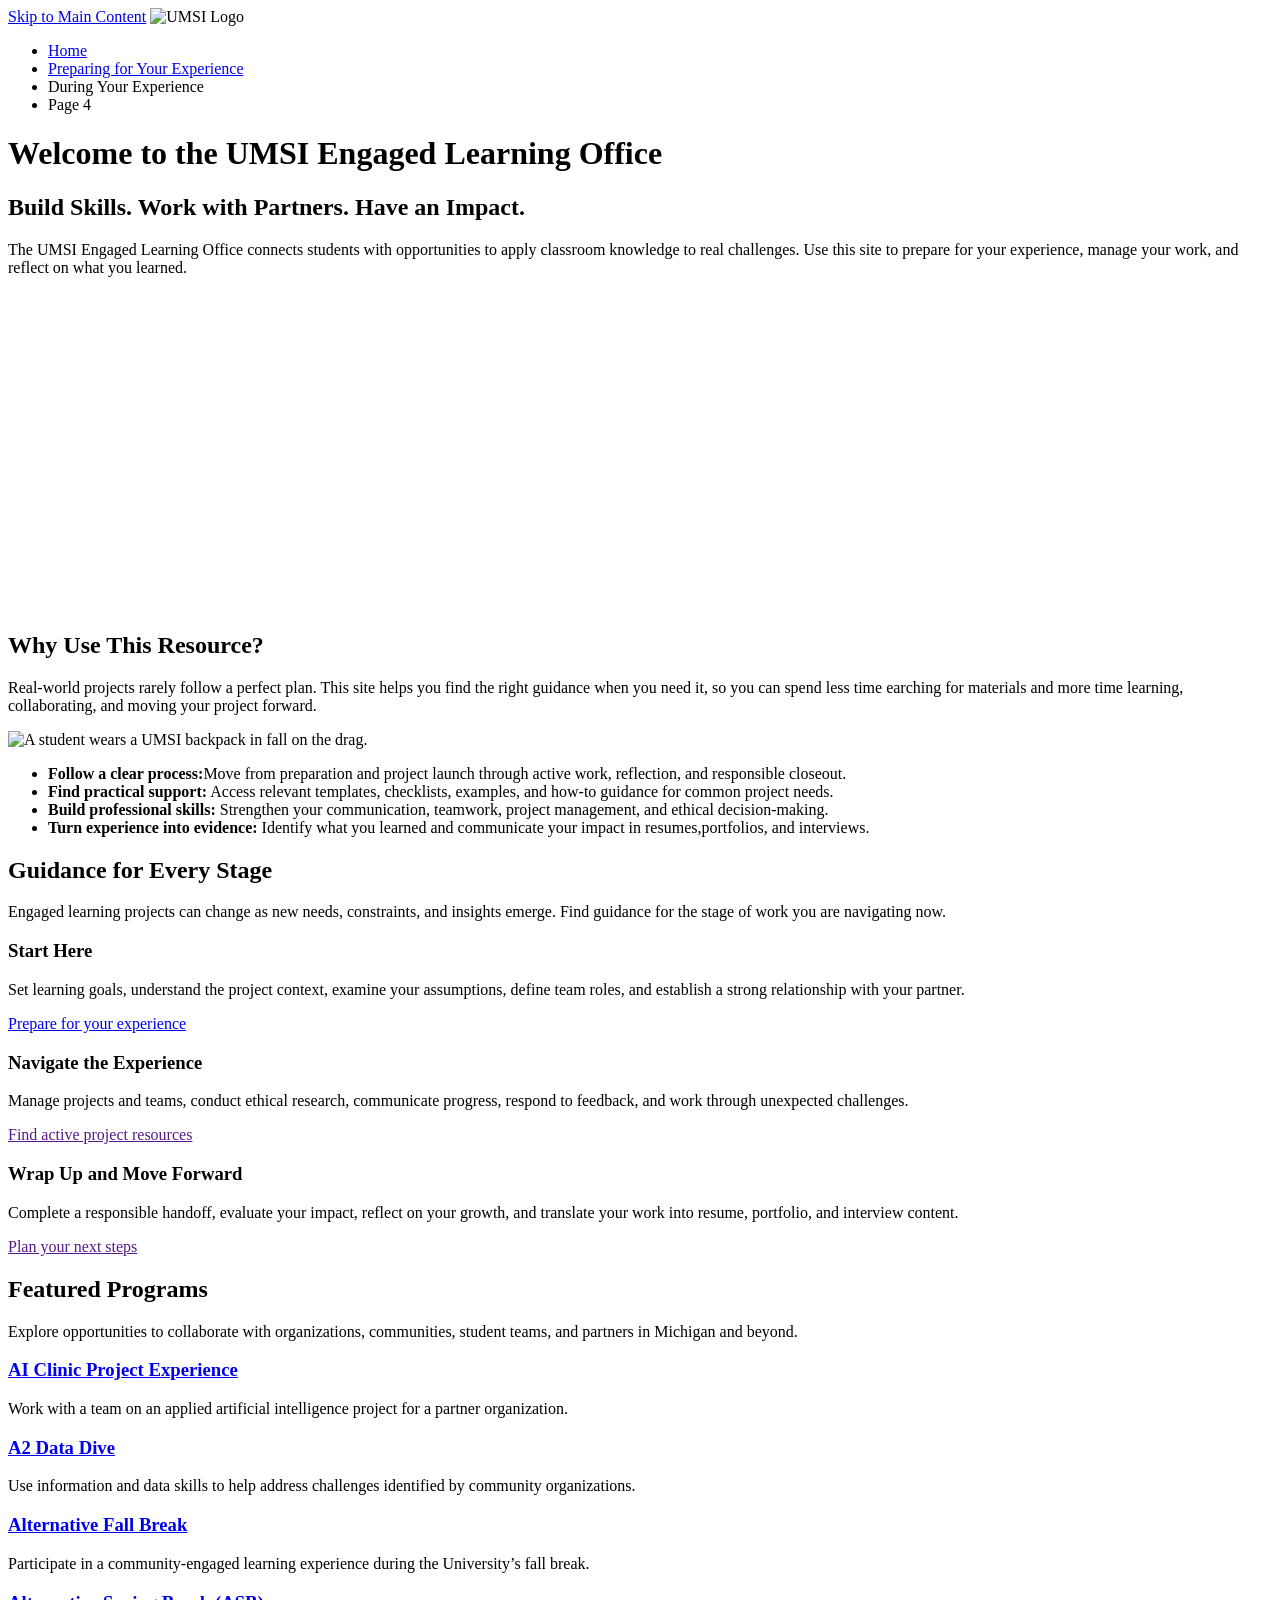
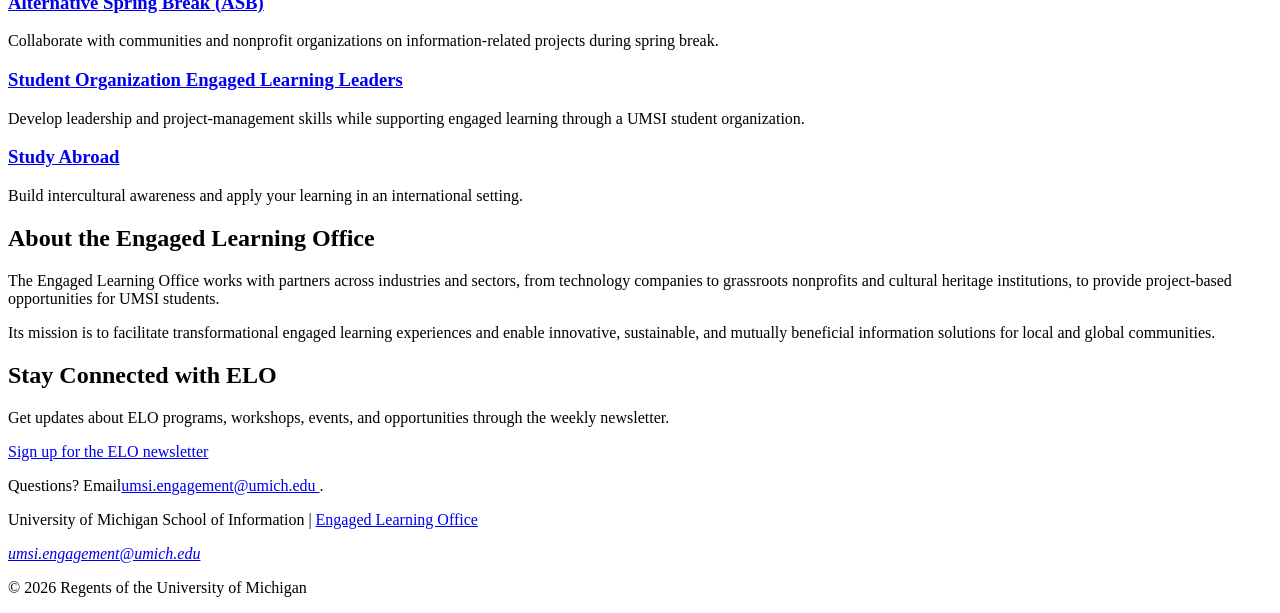
==== index.html @ fc71c366 "Add files via upload" ====
<!DOCTYPE html>
<html lang="en">
<head>
    <meta charset="UTF-8">
    <meta name="viewport" content="width=device-width, initial-scale=1.0">
    <title>Engaged Learning Resources | UMSI</title>

</head>
<body>

    <header>
  <a href = "#main">Skip to Main Content</a>
        <img src="images/UMSI_signature_vertical_informal_solidblue.jpg" alt="UMSI Logo">
        <nav>
            <ul>
                <li><a href = "index.html">Home</a></li>
                <li><a href = "prep.html">Preparing for Your Experience</a></li>
                <li><a>During Your Experience</a></li>
                <li><a>Page 4</a></li>
            </ul>
        </nav>
    <h1>Welcome to the UMSI Engaged Learning Office</h1>

    </header>
    <main id="main">
    <section>
      <h2>Build Skills. Work with Partners. Have an Impact.</h2>
      <p>
       The UMSI Engaged Learning Office connects students with opportunities to apply classroom knowledge to real challenges. Use this site to prepare for your experience, manage your work, and reflect on what you learned.
      </p>

      <iframe width="560px" height="315px" src="https://www.youtube.com/embed/81ZO9RfIJEQ?si=tBp82YWZMl1u7CVS" title="YouTube video player" frameborder="0" allow="accelerometer; autoplay; clipboard-write; encrypted-media; gyroscope; picture-in-picture; web-share" referrerpolicy="strict-origin-when-cross-origin" allowfullscreen></iframe>
         <!-- Note: this iframe might cause an Axe ARIA error - that's not on you that's on YouTube! -->
    </section>

<section>
    <h2>Why Use This Resource?</h2>

    <p>Real-world projects rarely follow a perfect plan. This site helps you find the right guidance when you need it, so you can spend less time earching for materials and more time learning, collaborating, and moving your project forward.
    </p>
        <img src="images/UMSI_CampusFall_UMSIBackpack_02.jpg" alt="A student wears a UMSI backpack in fall on the drag.">
    <ul>
        <li><strong>Follow a clear process:</strong>Move from preparation and project launch through active work, reflection, and responsible closeout.</li>
        <li><strong>Find practical support:</strong> Access relevant templates, checklists, examples, and how-to guidance for common project needs.</li>
        <li><strong>Build professional skills:</strong> Strengthen your communication, teamwork, project management, and ethical decision-making.</li>
        <li><strong>Turn experience into evidence:</strong> Identify what you learned and communicate your impact in resumes,portfolios, and interviews.</li>
    </ul>
</section>

 <section>
    <h2>Guidance for Every Stage</h2>
    <p>Engaged learning projects can change as new needs, constraints, and insights emerge. Find guidance for the stage of work you are navigating <srong>now.</strong></p>
    <article>
      <h3>Start Here</h3>
      <p>Set learning goals, understand the project context, examine your assumptions, define team roles, and establish a strong relationship with your partner.</p>
      <a href="prep.html">Prepare for your experience</a>
    </article>

    <article>
      <h3>Navigate the Experience</h3>
      <p>Manage projects and teams, conduct ethical research, communicate progress, respond to feedback, and work through unexpected challenges.</p>
      <a href="">Find active project resources</a>
    </article>

    <article>
      <h3>Wrap Up and Move Forward</h3>
      <p>Complete a responsible handoff, evaluate your impact, reflect on your growth, and translate your work into resume, portfolio, and interview content.</p>
      <a href="">Plan your next steps</a>
    </article>
  </section>

   <section>
    <h2>Featured Programs</h2>
    <p>Explore opportunities to collaborate with organizations, communities, student teams, and partners in Michigan and beyond.</p>
    <article>
    <h3><a href="https://mcompass.umich.edu/_portal/tds-program-brochure?programid=12810">AI Clinic Project Experience</a></h3>
    <p>Work with a team on an applied artificial intelligence project for a partner organization.</p>
    </article>

    <article>
    <h3><a href="https://mcompass.umich.edu/_portal/tds-program-brochure?programid=12556">A2 Data Dive</a></h3>
    <p>Use information and data skills to help address challenges identified by community organizations.</p>
    </article>

     <article>
      <h3><a href="https://mcompass.umich.edu/_portal/tds-program-brochure?programid=11297">Alternative Fall Break</a></h3>
      <p>Participate in a community-engaged learning experience during the University’s fall break.</p>
    </article>

    <article>
      <h3><a href="https://mcompass.umich.edu/_portal/tds-program-brochure?programid=10621">Alternative Spring Break (ASB)</a></h3>
       <p>Collaborate with communities and nonprofit organizations on information-related projects during spring break.</p>
    </article>

    <article>
      <h3><a href="https://mcompass.umich.edu/_portal/tds-program-brochure?programid=12294">Student Organization Engaged Learning Leaders</a></h3>
       <p>Develop leadership and project-management skills while supporting engaged learning through a UMSI student organization.</p>
    </article>

    <article>
      <h3><a href="https://www.si.umich.edu/student-life/study-abroad">Study Abroad</a></h3>
      <p>Build intercultural awareness and apply your learning in an international setting. </p>
    </article>
   </section>
  <section>
    <h2>About the Engaged Learning Office</h2>
    <p>The Engaged Learning Office works with partners across industries and sectors, from technology companies to grassroots nonprofits and cultural heritage institutions, to provide project-based opportunities for UMSI students.</p>
    <p>Its mission is to facilitate transformational engaged learning experiences and enable innovative, sustainable, and mutually beneficial information solutions for local and global communities.</p>
  </section>
  <aside>
    <h2>Stay Connected with ELO</h2>
    <p>Get updates about ELO programs, workshops, events, and opportunities through the weekly newsletter.</p>
    <div>
       <a href="https://umsi.info/elo-newsletter"> Sign up for the ELO newsletter</a>
    </div>
    <p>Questions? Email<a href="mailto:umsi.engagement@umich.edu">umsi.engagement@umich.edu </a>.</p>
  </aside>


        <!-- Content taken & modified from UMGPT with the prompt, "Write me a webpage of intro content to help meet the following requirements - this is for the home page": and then pasted in the client objectives & project requirements"
        UMGPT. (2026). UMGPT ( GPT-5.6 Sol September 7th version) [Large language model]. -->
    </main>
    <footer>
        <p>University of Michigan School of Information | <a href="https://www.si.umich.edu/programs/engaged-learning/about-engaged-learning-office">Engaged Learning Office </a></p>
      <address>
        <a href="mailto:umsi.engagement@umich.edu">umsi.engagement@umich.edu</a>
      </address>
      <p>&copy; 2026 Regents of the University of Michigan</p>
    </footer>
</body>
</html>
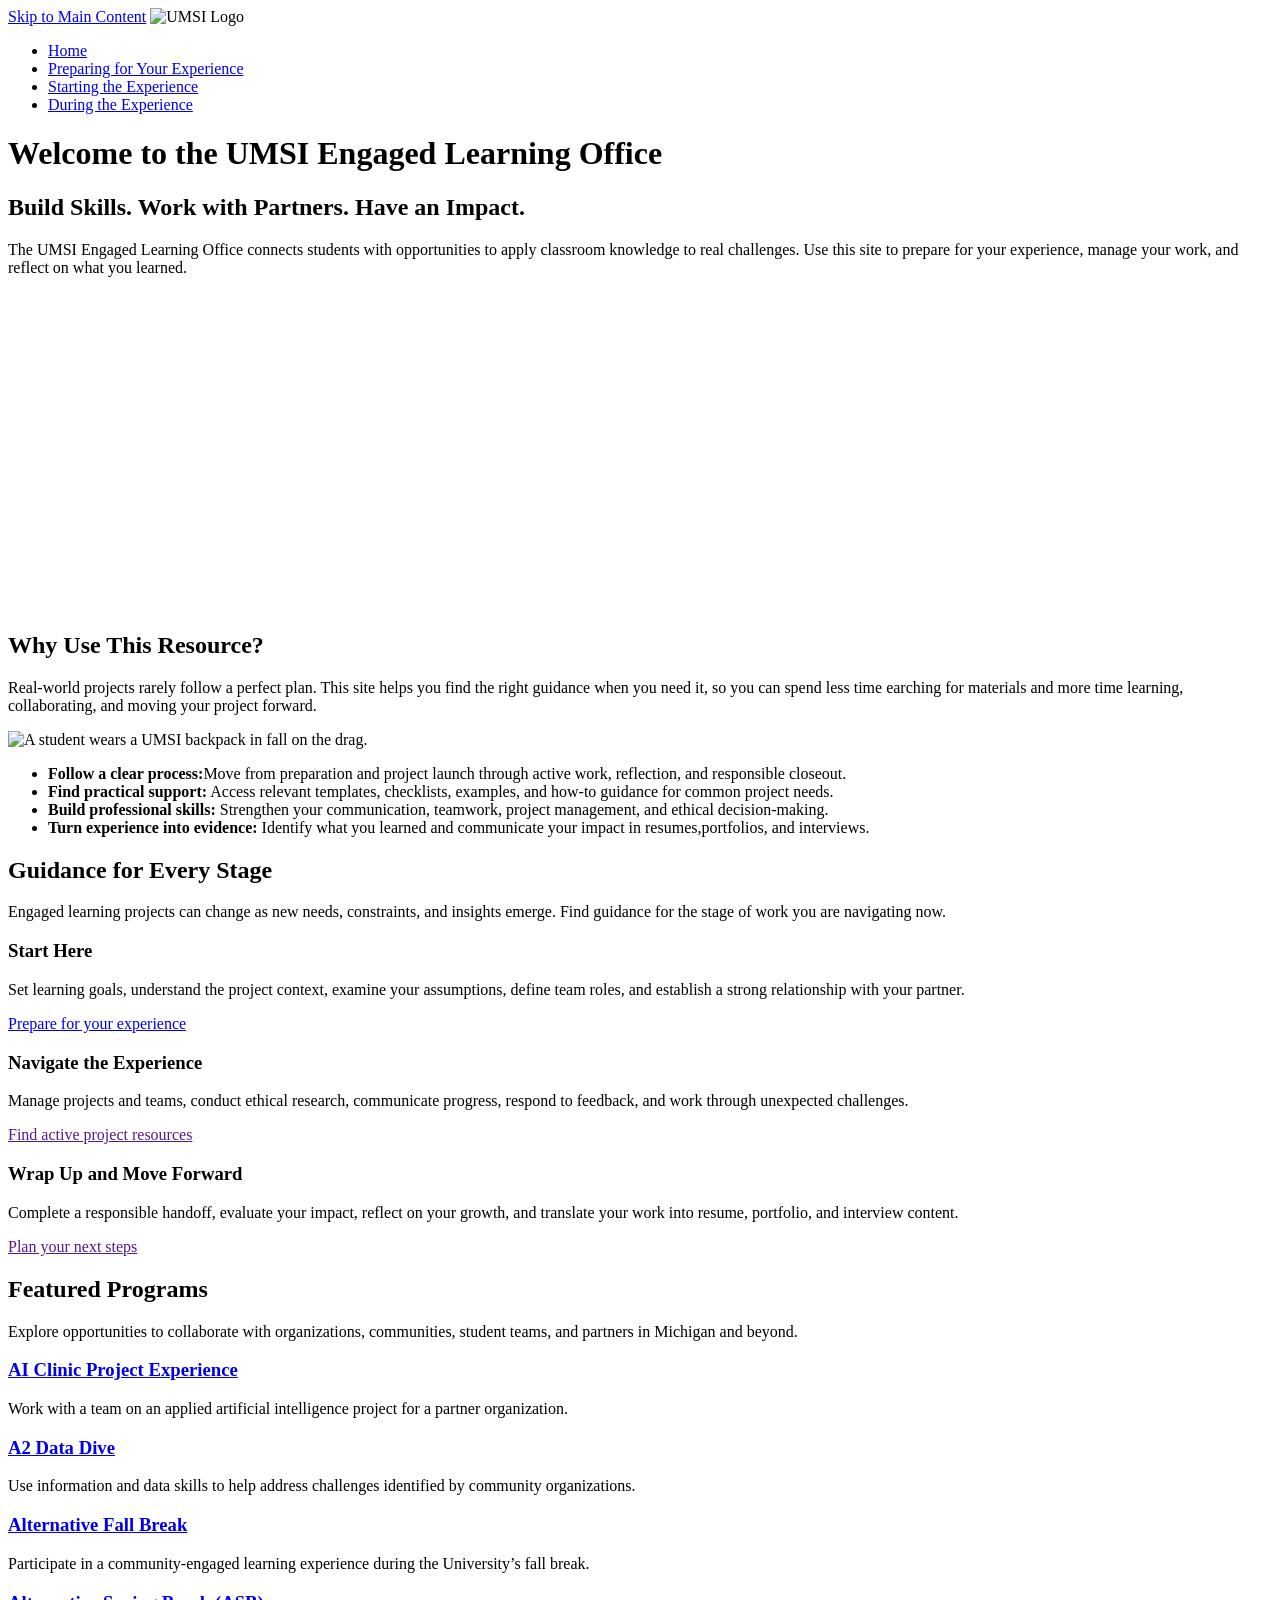
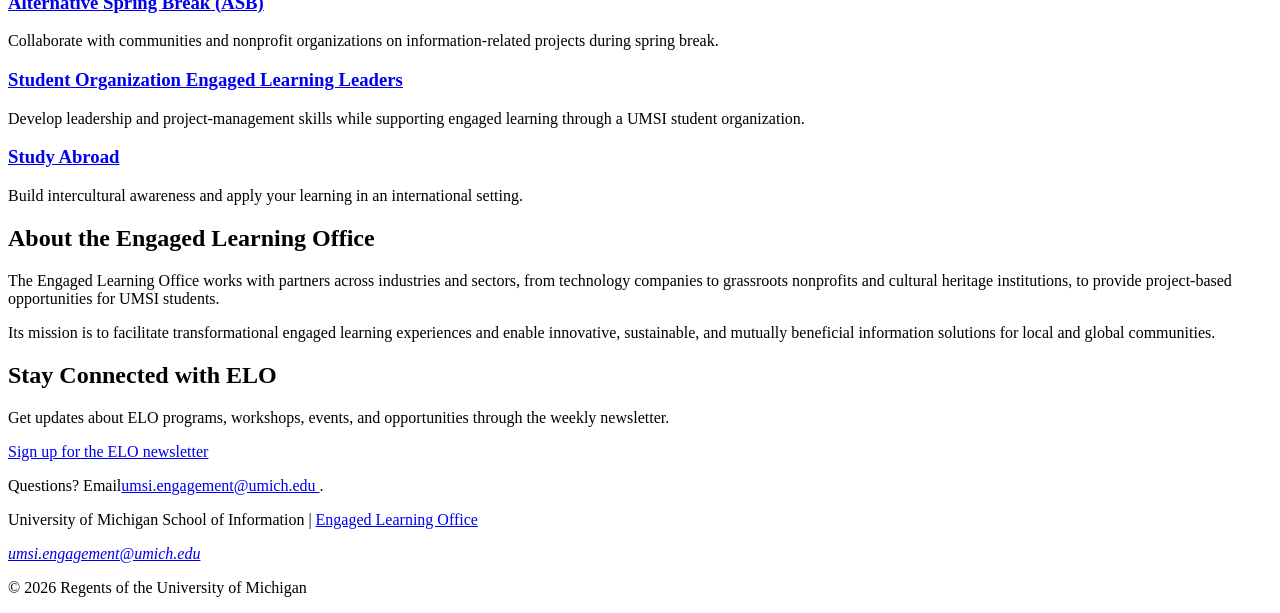
==== commit 94d37aaa: "Add files via upload" ====
--- a/index.html
+++ b/index.html
@@ -15,8 +15,8 @@
             <ul>
                 <li><a href = "index.html">Home</a></li>
                 <li><a href = "prep.html">Preparing for Your Experience</a></li>
-                <li><a>During Your Experience</a></li>
-                <li><a>Page 4</a></li>
+                <li><a href = "starting.html">Starting the Experience</a></li>
+                <li><a href = "during.html">During the Experience</a></li>
             </ul>
         </nav>
     <h1>Welcome to the UMSI Engaged Learning Office</h1>
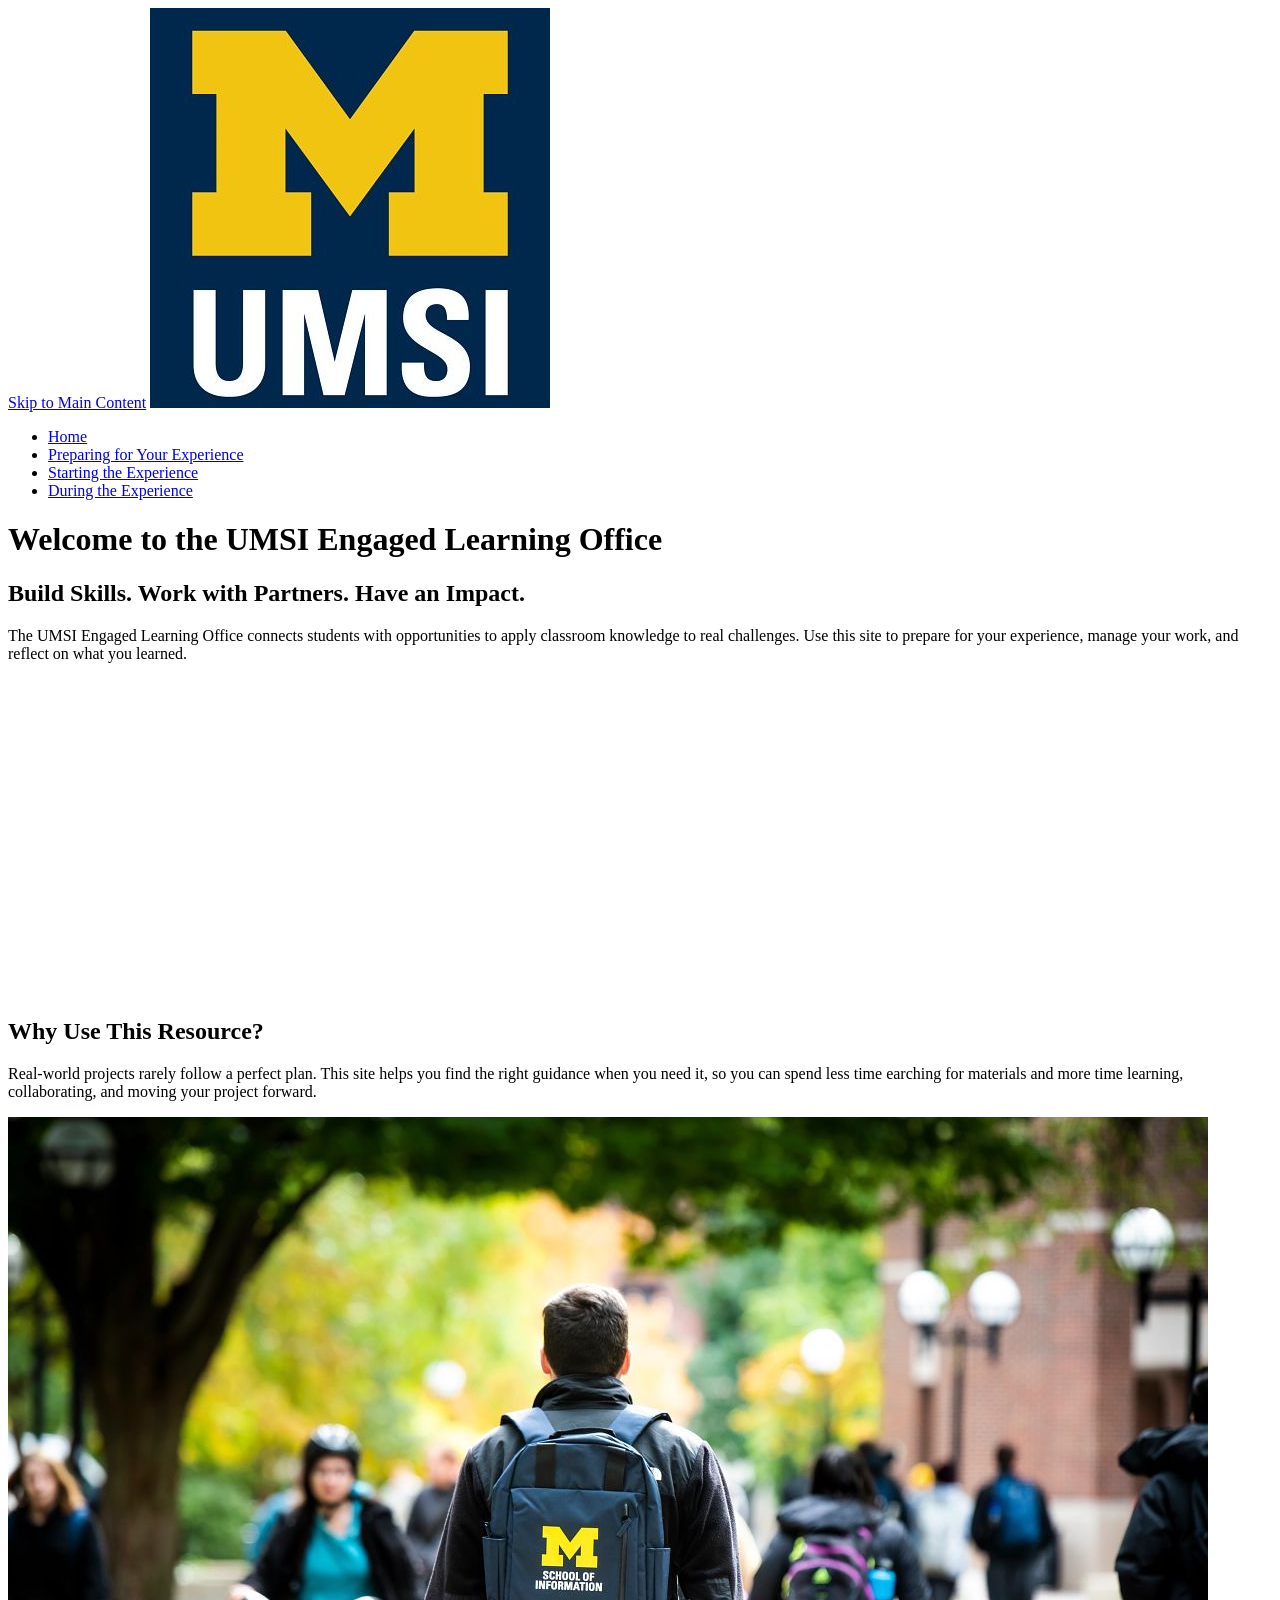
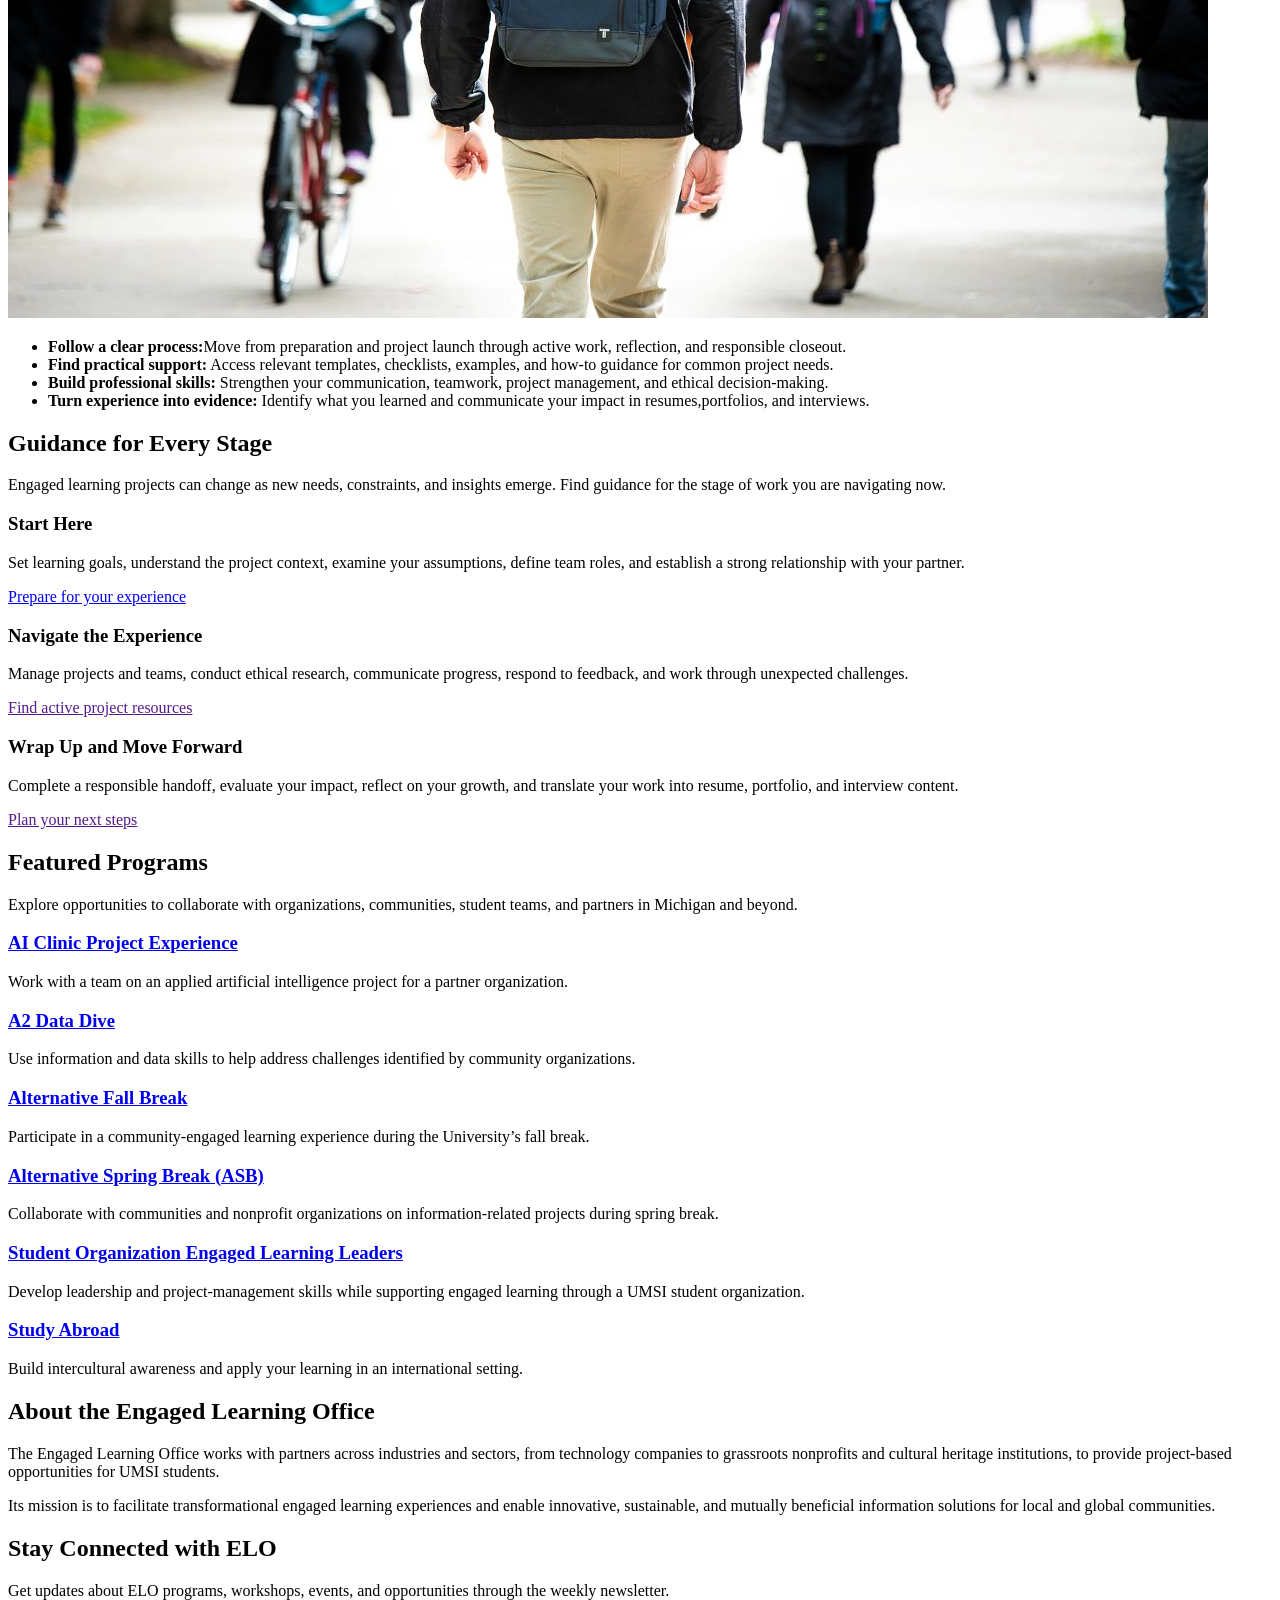
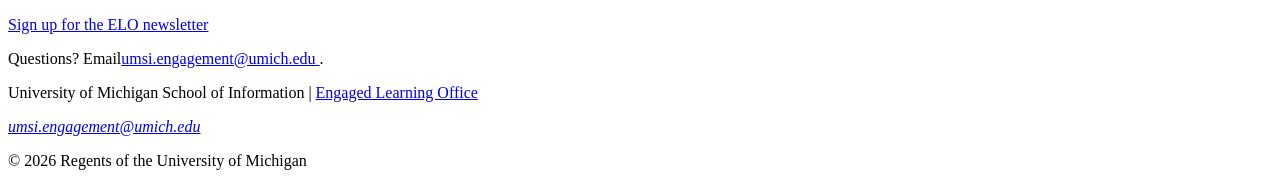
==== commit 1c537a1a: "Add files via upload 0917version with only html completed" ====
--- a/index.html
+++ b/index.html
@@ -10,7 +10,10 @@
 
     <header>
   <a href = "#main">Skip to Main Content</a>
-        <img src="images/UMSI_signature_vertical_informal_solidblue.jpg" alt="UMSI Logo">
+        <!--to help user back home page, i insert the index.html link to the logo-->
+        <a href = "index.html">
+            <img src="images/UMSI_signature_vertical_informal_solidblue.jpg" alt="UMSI Logo">
+        </a>
         <nav>
             <ul>
                 <li><a href = "index.html">Home</a></li>
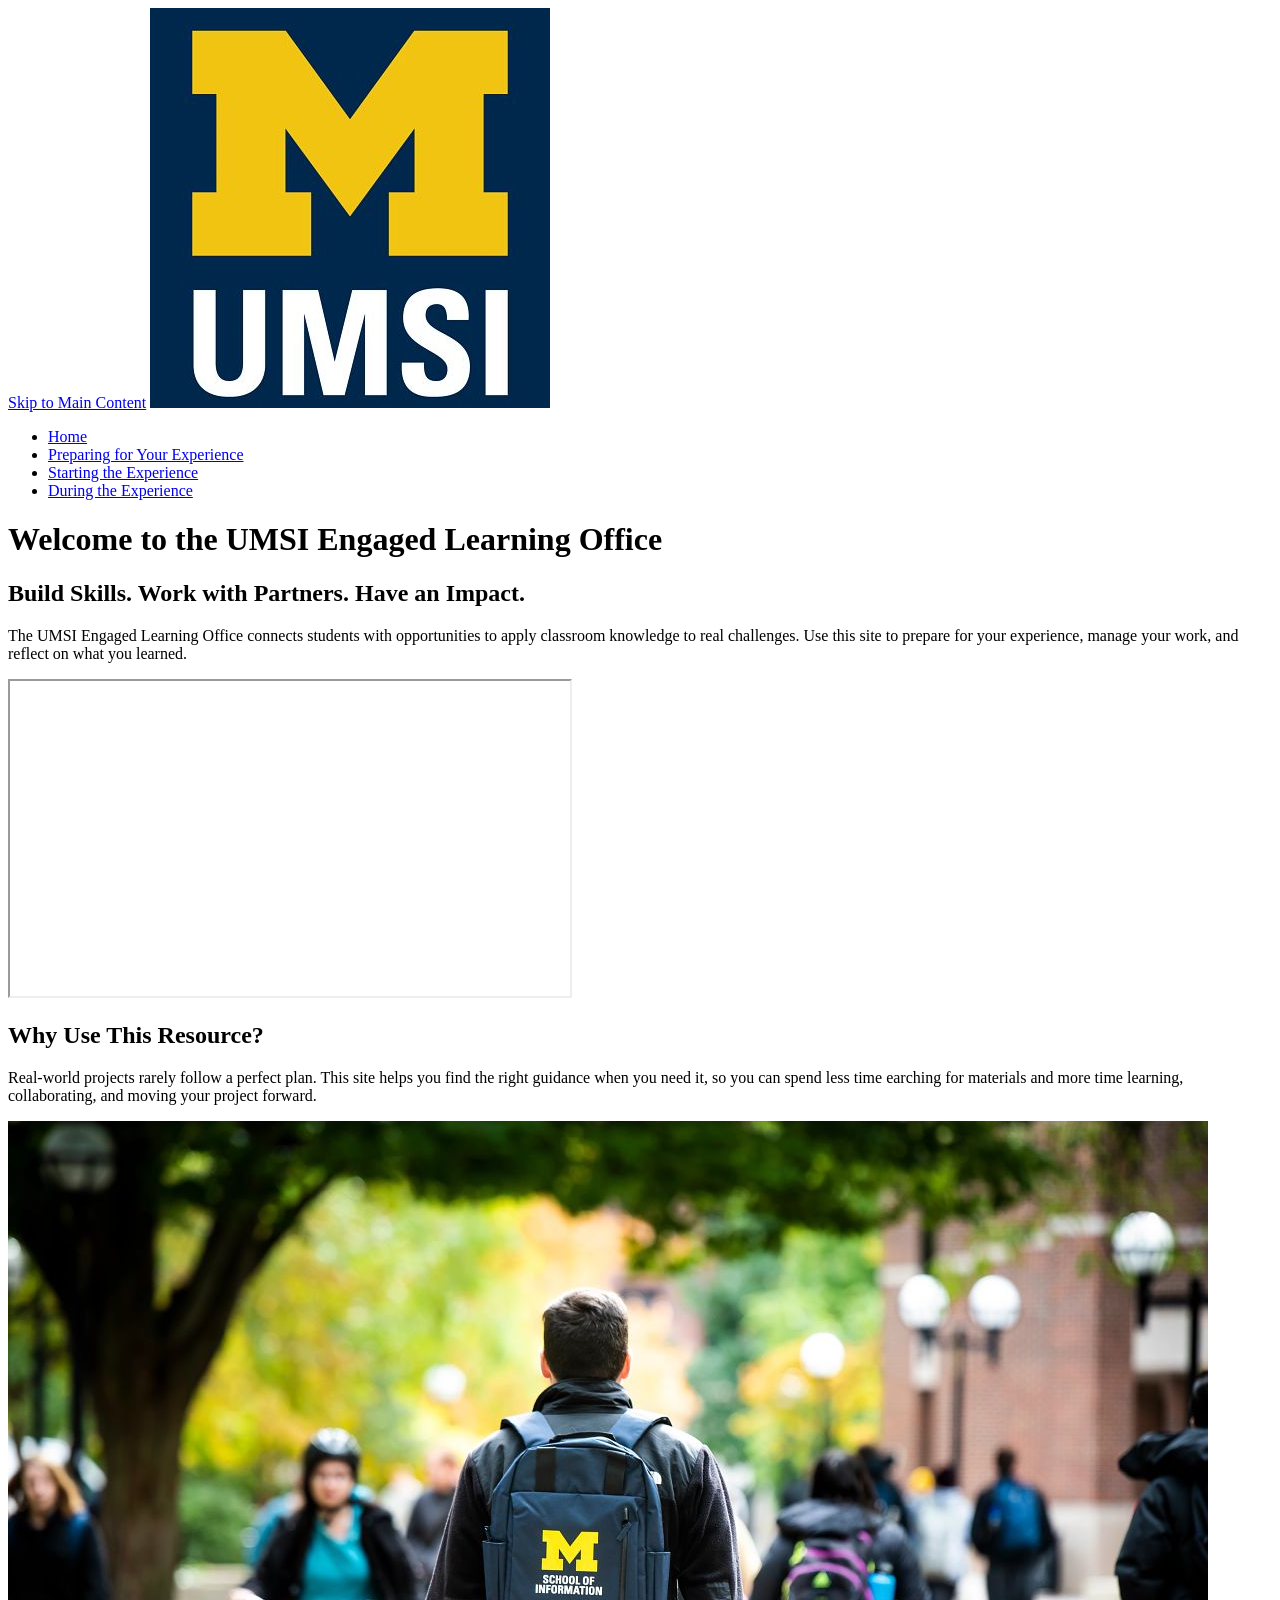
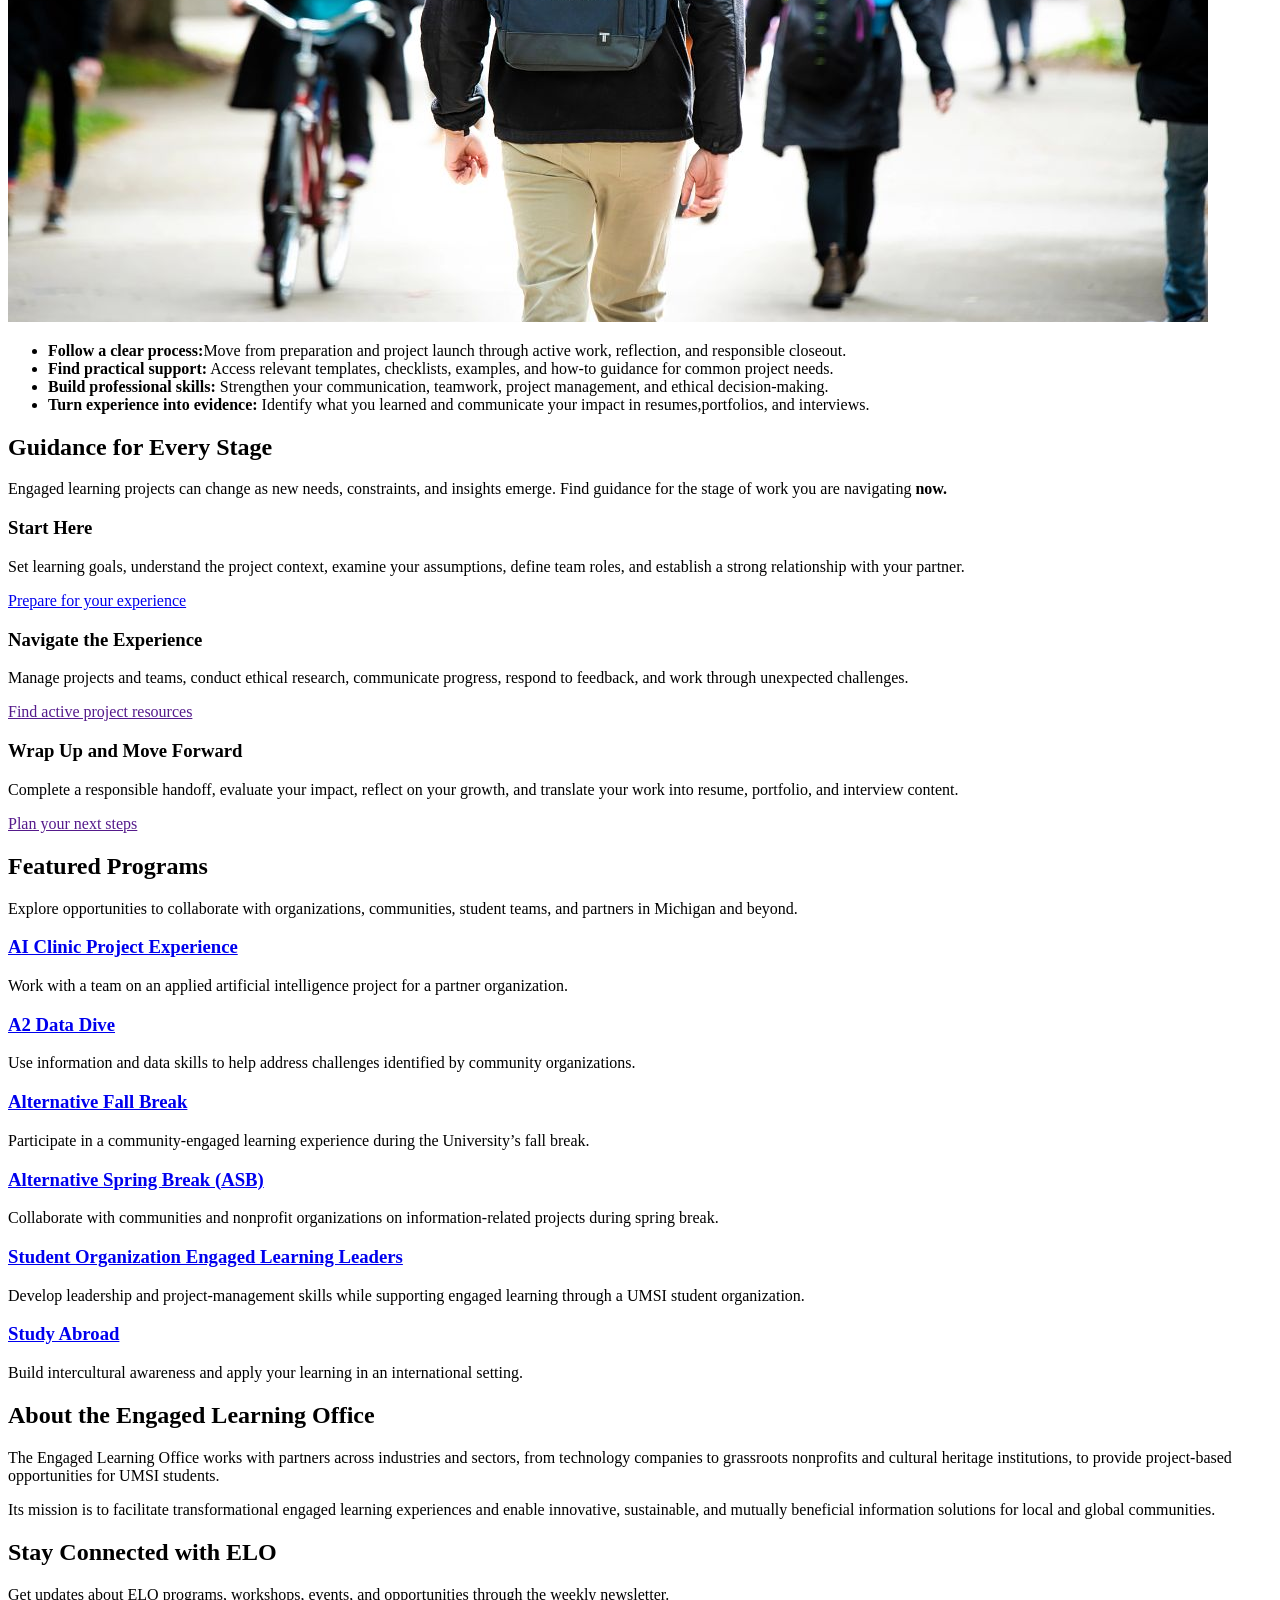
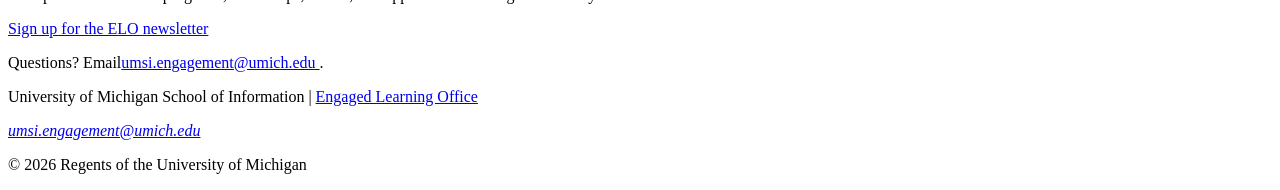
==== commit 45fb726a: "Add files via upload" ====
--- a/index.html
+++ b/index.html
@@ -32,7 +32,7 @@
        The UMSI Engaged Learning Office connects students with opportunities to apply classroom knowledge to real challenges. Use this site to prepare for your experience, manage your work, and reflect on what you learned.
       </p>
 
-      <iframe width="560px" height="315px" src="https://www.youtube.com/embed/81ZO9RfIJEQ?si=tBp82YWZMl1u7CVS" title="YouTube video player" frameborder="0" allow="accelerometer; autoplay; clipboard-write; encrypted-media; gyroscope; picture-in-picture; web-share" referrerpolicy="strict-origin-when-cross-origin" allowfullscreen></iframe>
+      <iframe width="560" height="315" src="https://www.youtube.com/embed/81ZO9RfIJEQ?si=tBp82YWZMl1u7CVS" title="YouTube video player" allow="accelerometer; autoplay; clipboard-write; encrypted-media; gyroscope; picture-in-picture; web-share" referrerpolicy="strict-origin-when-cross-origin" allowfullscreen></iframe>
          <!-- Note: this iframe might cause an Axe ARIA error - that's not on you that's on YouTube! -->
     </section>
 
@@ -52,7 +52,7 @@
 
  <section>
     <h2>Guidance for Every Stage</h2>
-    <p>Engaged learning projects can change as new needs, constraints, and insights emerge. Find guidance for the stage of work you are navigating <srong>now.</strong></p>
+    <p>Engaged learning projects can change as new needs, constraints, and insights emerge. Find guidance for the stage of work you are navigating <strong>now.</strong></p>
     <article>
       <h3>Start Here</h3>
       <p>Set learning goals, understand the project context, examine your assumptions, define team roles, and establish a strong relationship with your partner.</p>
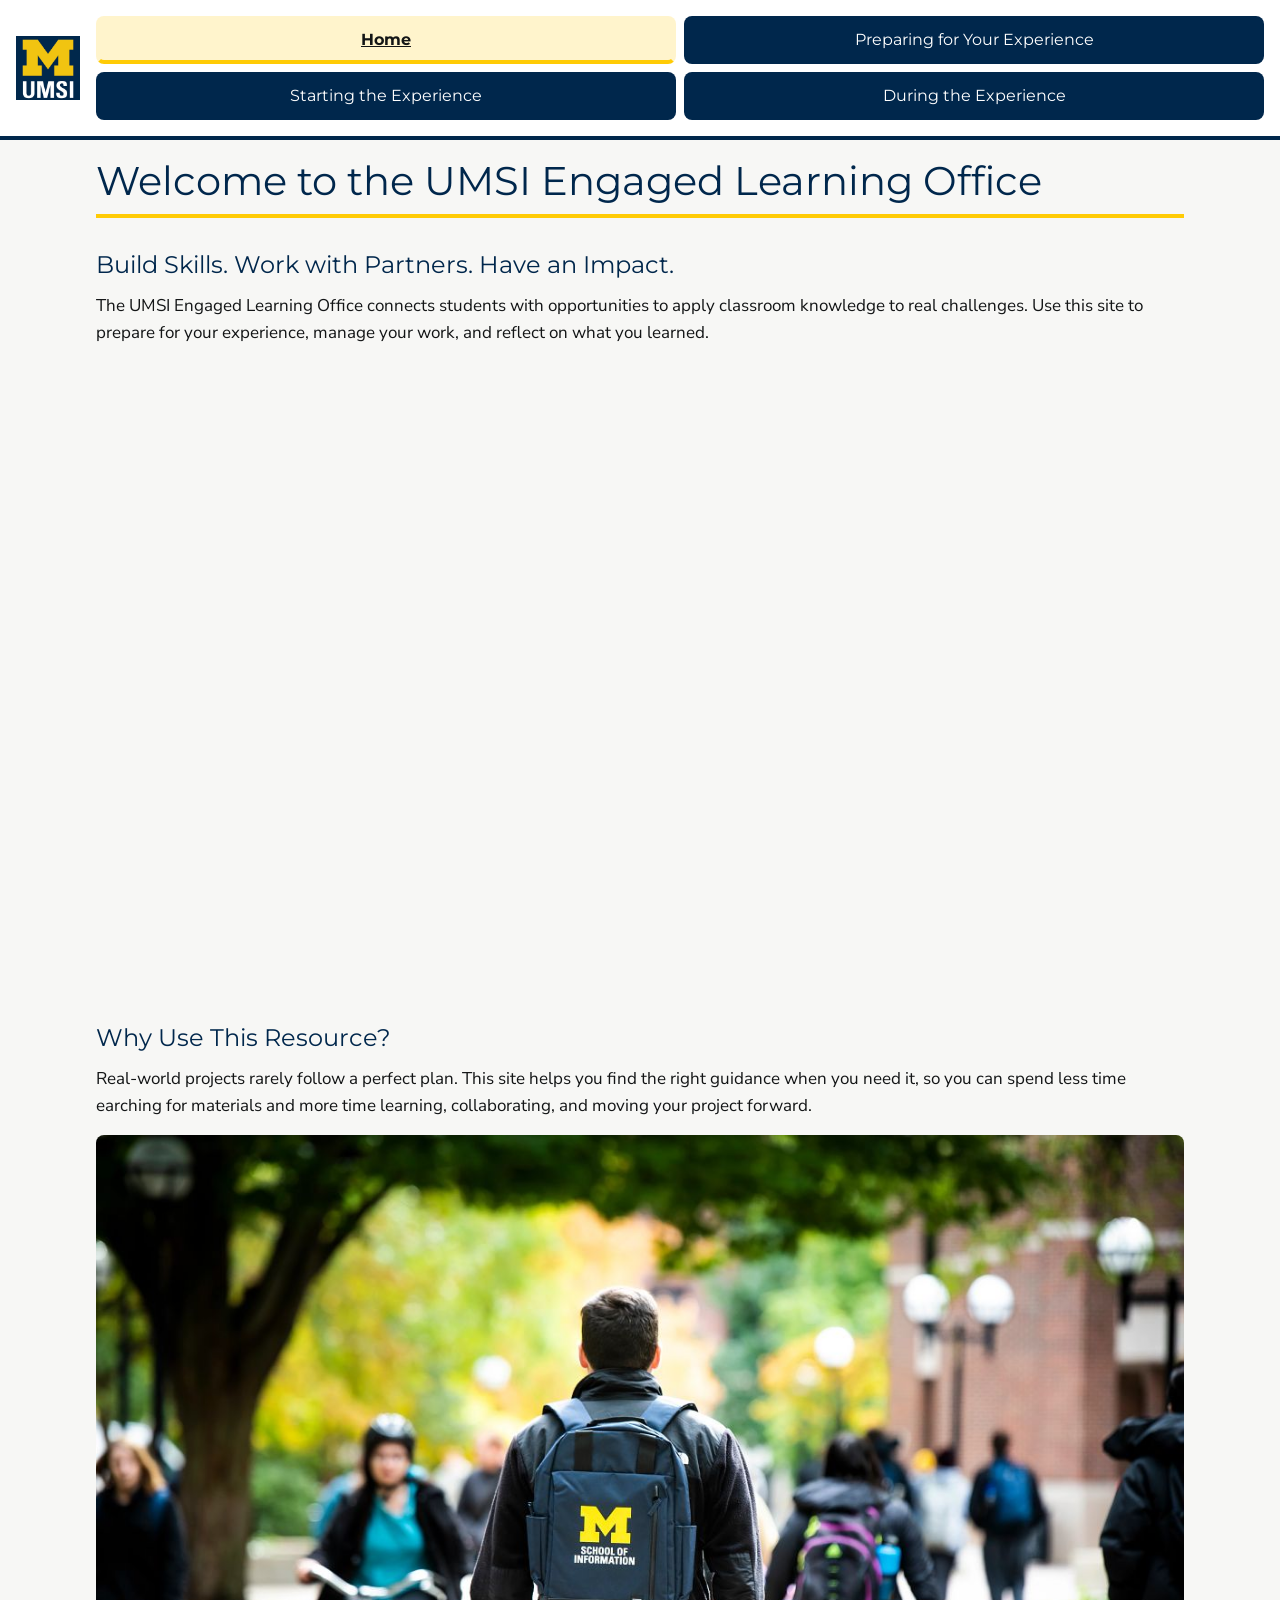
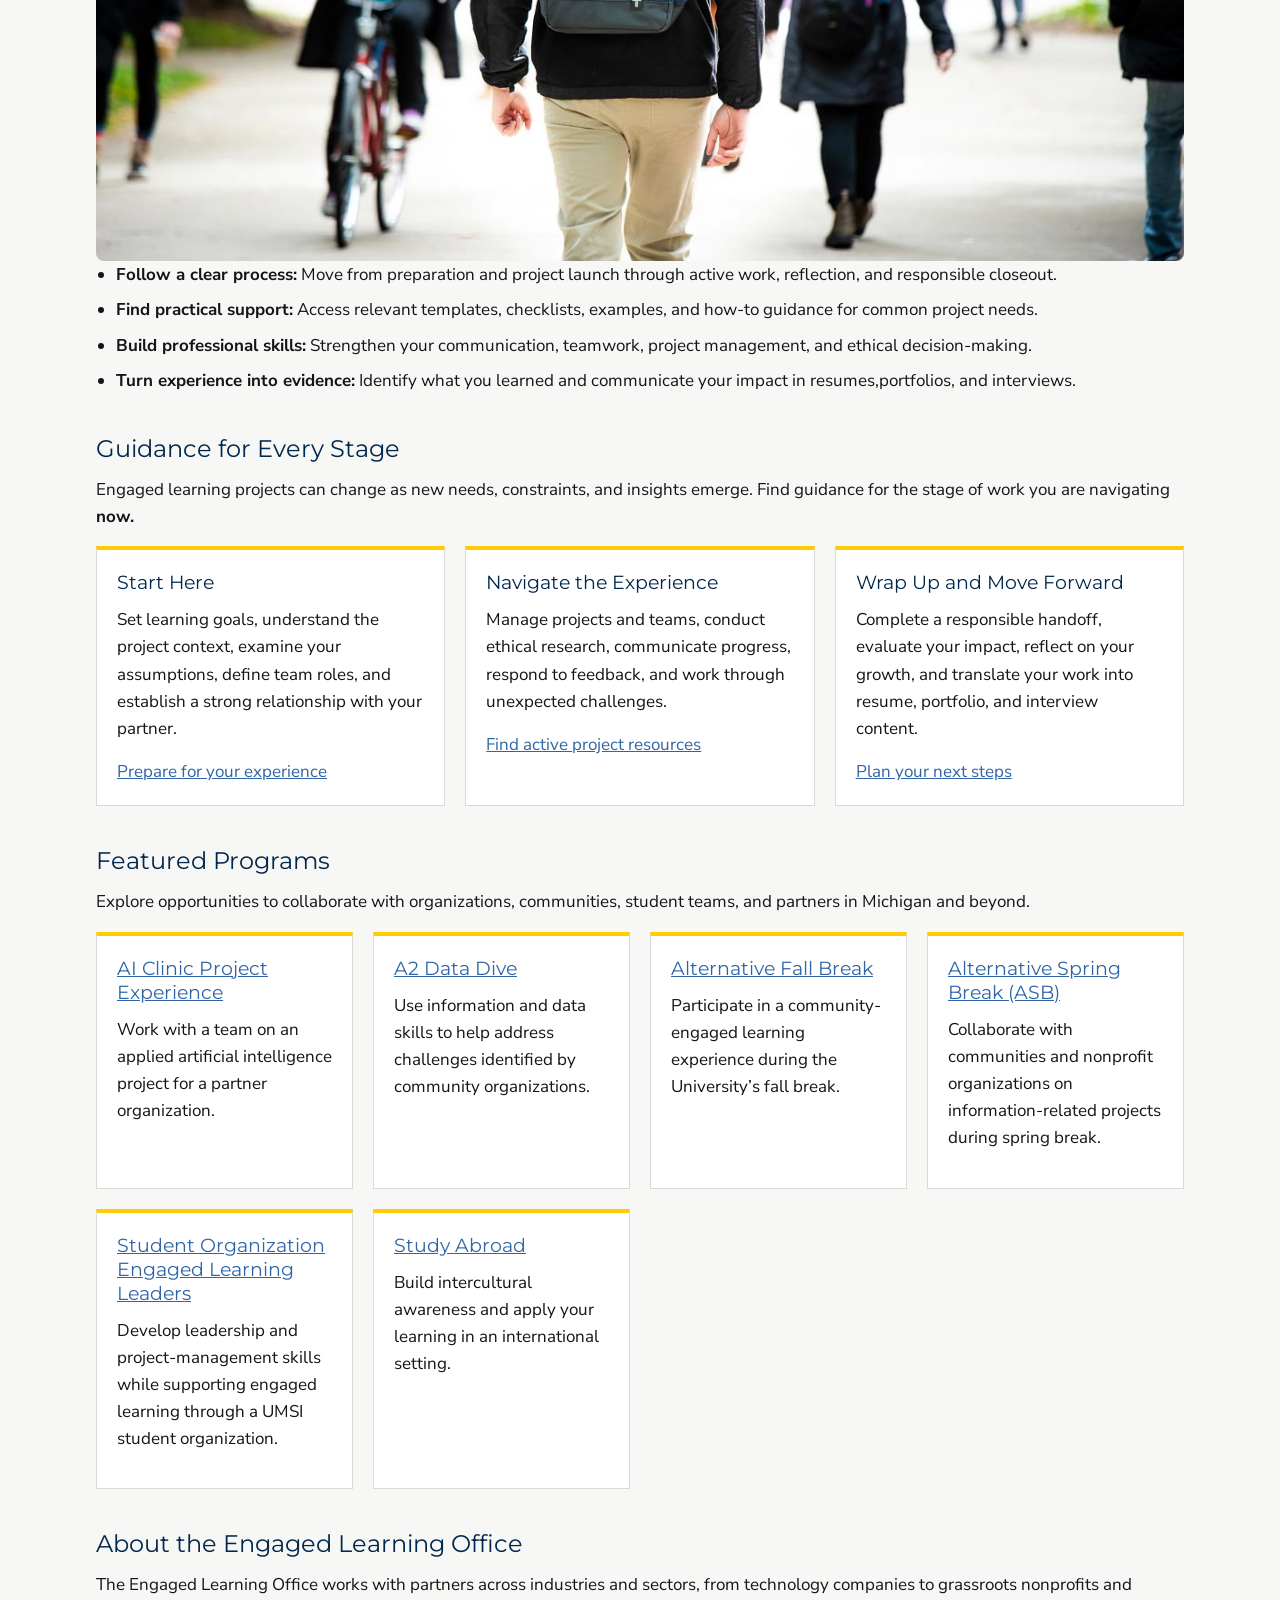
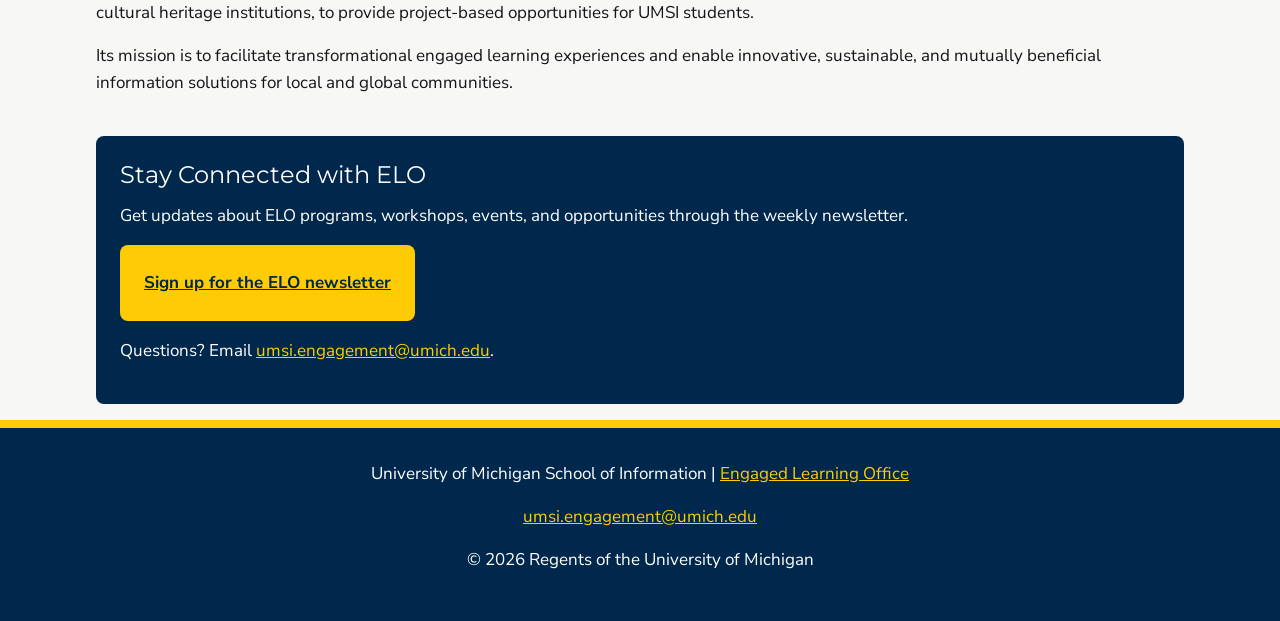
==== commit 02e76740: "Here's for the part 2 of client project add new css files" ====
--- a/index.html
+++ b/index.html
@@ -4,131 +4,138 @@
     <meta charset="UTF-8">
     <meta name="viewport" content="width=device-width, initial-scale=1.0">
     <title>Engaged Learning Resources | UMSI</title>
-
+    <link rel="stylesheet" href="css/html5reset.css">
+    <link rel="stylesheet" href="css/style.css">
 </head>
 <body>
+    <a href="#main" class="skip-link">Skip to Main Content</a>
 
     <header>
-  <a href = "#main">Skip to Main Content</a>
         <!--to help user back home page, i insert the index.html link to the logo-->
-        <a href = "index.html">
+        <a href="index.html" class="logo">
             <img src="images/UMSI_signature_vertical_informal_solidblue.jpg" alt="UMSI Logo">
         </a>
-        <nav>
+        <nav aria-label="Main">
             <ul>
-                <li><a href = "index.html">Home</a></li>
-                <li><a href = "prep.html">Preparing for Your Experience</a></li>
-                <li><a href = "starting.html">Starting the Experience</a></li>
-                <li><a href = "during.html">During the Experience</a></li>
+                <li><a href="index.html" aria-current="page">Home</a></li>
+                <li><a href="prep.html">Preparing for Your Experience</a></li>
+                <li><a href="starting.html">Starting the Experience</a></li>
+                <li><a href="during.html">During the Experience</a></li>
             </ul>
         </nav>
-    <h1>Welcome to the UMSI Engaged Learning Office</h1>
+    </header>
 
-    </header>
     <main id="main">
-    <section>
-      <h2>Build Skills. Work with Partners. Have an Impact.</h2>
-      <p>
-       The UMSI Engaged Learning Office connects students with opportunities to apply classroom knowledge to real challenges. Use this site to prepare for your experience, manage your work, and reflect on what you learned.
-      </p>
+        <h1>Welcome to the UMSI Engaged Learning Office</h1>
 
-      <iframe width="560" height="315" src="https://www.youtube.com/embed/81ZO9RfIJEQ?si=tBp82YWZMl1u7CVS" title="YouTube video player" allow="accelerometer; autoplay; clipboard-write; encrypted-media; gyroscope; picture-in-picture; web-share" referrerpolicy="strict-origin-when-cross-origin" allowfullscreen></iframe>
-         <!-- Note: this iframe might cause an Axe ARIA error - that's not on you that's on YouTube! -->
-    </section>
+        <section>
+            <h2>Build Skills. Work with Partners. Have an Impact.</h2>
+            <p>
+                The UMSI Engaged Learning Office connects students with opportunities to apply classroom knowledge to real challenges. Use this site to prepare for your experience, manage your work, and reflect on what you learned.
+            </p>
 
-<section>
-    <h2>Why Use This Resource?</h2>
+            <iframe width="560" height="315" src="https://www.youtube.com/embed/81ZO9RfIJEQ?si=tBp82YWZMl1u7CVS" title="YouTube video player" allow="accelerometer; autoplay; clipboard-write; encrypted-media; gyroscope; picture-in-picture; web-share" referrerpolicy="strict-origin-when-cross-origin" allowfullscreen></iframe>
+            <!-- Note: this iframe might cause an Axe ARIA error - that's not on you that's on YouTube! -->
+        </section>
 
-    <p>Real-world projects rarely follow a perfect plan. This site helps you find the right guidance when you need it, so you can spend less time earching for materials and more time learning, collaborating, and moving your project forward.
-    </p>
-        <img src="images/UMSI_CampusFall_UMSIBackpack_02.jpg" alt="A student wears a UMSI backpack in fall on the drag.">
-    <ul>
-        <li><strong>Follow a clear process:</strong>Move from preparation and project launch through active work, reflection, and responsible closeout.</li>
-        <li><strong>Find practical support:</strong> Access relevant templates, checklists, examples, and how-to guidance for common project needs.</li>
-        <li><strong>Build professional skills:</strong> Strengthen your communication, teamwork, project management, and ethical decision-making.</li>
-        <li><strong>Turn experience into evidence:</strong> Identify what you learned and communicate your impact in resumes,portfolios, and interviews.</li>
-    </ul>
-</section>
+        <section>
+            <h2>Why Use This Resource?</h2>
+            <p>Real-world projects rarely follow a perfect plan. This site helps you find the right guidance when you need it, so you can spend less time earching for materials and more time learning, collaborating, and moving your project forward.</p>
+            <img src="images/UMSI_CampusFall_UMSIBackpack_02.jpg" alt="A student wears a UMSI backpack in fall on the drag.">
+            <ul>
+                <li><strong>Follow a clear process:</strong> Move from preparation and project launch through active work, reflection, and responsible closeout.</li>
+                <li><strong>Find practical support:</strong> Access relevant templates, checklists, examples, and how-to guidance for common project needs.</li>
+                <li><strong>Build professional skills:</strong> Strengthen your communication, teamwork, project management, and ethical decision-making.</li>
+                <li><strong>Turn experience into evidence:</strong> Identify what you learned and communicate your impact in resumes,portfolios, and interviews.</li>
+            </ul>
+        </section>
 
- <section>
-    <h2>Guidance for Every Stage</h2>
-    <p>Engaged learning projects can change as new needs, constraints, and insights emerge. Find guidance for the stage of work you are navigating <strong>now.</strong></p>
-    <article>
-      <h3>Start Here</h3>
-      <p>Set learning goals, understand the project context, examine your assumptions, define team roles, and establish a strong relationship with your partner.</p>
-      <a href="prep.html">Prepare for your experience</a>
-    </article>
+        <section>
+            <h2>Guidance for Every Stage</h2>
+            <p>Engaged learning projects can change as new needs, constraints, and insights emerge. Find guidance for the stage of work you are navigating <strong>now.</strong></p>
 
-    <article>
-      <h3>Navigate the Experience</h3>
-      <p>Manage projects and teams, conduct ethical research, communicate progress, respond to feedback, and work through unexpected challenges.</p>
-      <a href="">Find active project resources</a>
-    </article>
+            <div class="card-grid">
+                <article>
+                    <h3>Start Here</h3>
+                    <p>Set learning goals, understand the project context, examine your assumptions, define team roles, and establish a strong relationship with your partner.</p>
+                    <a href="prep.html">Prepare for your experience</a>
+                </article>
 
-    <article>
-      <h3>Wrap Up and Move Forward</h3>
-      <p>Complete a responsible handoff, evaluate your impact, reflect on your growth, and translate your work into resume, portfolio, and interview content.</p>
-      <a href="">Plan your next steps</a>
-    </article>
-  </section>
+                <article>
+                    <h3>Navigate the Experience</h3>
+                    <p>Manage projects and teams, conduct ethical research, communicate progress, respond to feedback, and work through unexpected challenges.</p>
+                    <a href="during.html">Find active project resources</a>
+                </article>
 
-   <section>
-    <h2>Featured Programs</h2>
-    <p>Explore opportunities to collaborate with organizations, communities, student teams, and partners in Michigan and beyond.</p>
-    <article>
-    <h3><a href="https://mcompass.umich.edu/_portal/tds-program-brochure?programid=12810">AI Clinic Project Experience</a></h3>
-    <p>Work with a team on an applied artificial intelligence project for a partner organization.</p>
-    </article>
+                <article>
+                    <h3>Wrap Up and Move Forward</h3>
+                    <p>Complete a responsible handoff, evaluate your impact, reflect on your growth, and translate your work into resume, portfolio, and interview content.</p>
+                    <!-- TODO: point this to your wrap-up page once it exists -->
+                    <a href="during.html">Plan your next steps</a>
+                </article>
+            </div>
+        </section>
 
-    <article>
-    <h3><a href="https://mcompass.umich.edu/_portal/tds-program-brochure?programid=12556">A2 Data Dive</a></h3>
-    <p>Use information and data skills to help address challenges identified by community organizations.</p>
-    </article>
+        <section>
+            <h2>Featured Programs</h2>
+            <p>Explore opportunities to collaborate with organizations, communities, student teams, and partners in Michigan and beyond.</p>
 
-     <article>
-      <h3><a href="https://mcompass.umich.edu/_portal/tds-program-brochure?programid=11297">Alternative Fall Break</a></h3>
-      <p>Participate in a community-engaged learning experience during the University’s fall break.</p>
-    </article>
+            <div class="card-grid">
+                <article>
+                    <h3><a href="https://mcompass.umich.edu/_portal/tds-program-brochure?programid=12810">AI Clinic Project Experience</a></h3>
+                    <p>Work with a team on an applied artificial intelligence project for a partner organization.</p>
+                </article>
 
-    <article>
-      <h3><a href="https://mcompass.umich.edu/_portal/tds-program-brochure?programid=10621">Alternative Spring Break (ASB)</a></h3>
-       <p>Collaborate with communities and nonprofit organizations on information-related projects during spring break.</p>
-    </article>
+                <article>
+                    <h3><a href="https://mcompass.umich.edu/_portal/tds-program-brochure?programid=12556">A2 Data Dive</a></h3>
+                    <p>Use information and data skills to help address challenges identified by community organizations.</p>
+                </article>
 
-    <article>
-      <h3><a href="https://mcompass.umich.edu/_portal/tds-program-brochure?programid=12294">Student Organization Engaged Learning Leaders</a></h3>
-       <p>Develop leadership and project-management skills while supporting engaged learning through a UMSI student organization.</p>
-    </article>
+                <article>
+                    <h3><a href="https://mcompass.umich.edu/_portal/tds-program-brochure?programid=11297">Alternative Fall Break</a></h3>
+                    <p>Participate in a community-engaged learning experience during the University’s fall break.</p>
+                </article>
 
-    <article>
-      <h3><a href="https://www.si.umich.edu/student-life/study-abroad">Study Abroad</a></h3>
-      <p>Build intercultural awareness and apply your learning in an international setting. </p>
-    </article>
-   </section>
-  <section>
-    <h2>About the Engaged Learning Office</h2>
-    <p>The Engaged Learning Office works with partners across industries and sectors, from technology companies to grassroots nonprofits and cultural heritage institutions, to provide project-based opportunities for UMSI students.</p>
-    <p>Its mission is to facilitate transformational engaged learning experiences and enable innovative, sustainable, and mutually beneficial information solutions for local and global communities.</p>
-  </section>
-  <aside>
-    <h2>Stay Connected with ELO</h2>
-    <p>Get updates about ELO programs, workshops, events, and opportunities through the weekly newsletter.</p>
-    <div>
-       <a href="https://umsi.info/elo-newsletter"> Sign up for the ELO newsletter</a>
-    </div>
-    <p>Questions? Email<a href="mailto:umsi.engagement@umich.edu">umsi.engagement@umich.edu </a>.</p>
-  </aside>
+                <article>
+                    <h3><a href="https://mcompass.umich.edu/_portal/tds-program-brochure?programid=10621">Alternative Spring Break (ASB)</a></h3>
+                    <p>Collaborate with communities and nonprofit organizations on information-related projects during spring break.</p>
+                </article>
 
+                <article>
+                    <h3><a href="https://mcompass.umich.edu/_portal/tds-program-brochure?programid=12294">Student Organization Engaged Learning Leaders</a></h3>
+                    <p>Develop leadership and project-management skills while supporting engaged learning through a UMSI student organization.</p>
+                </article>
+
+                <article>
+                    <h3><a href="https://www.si.umich.edu/student-life/study-abroad">Study Abroad</a></h3>
+                    <p>Build intercultural awareness and apply your learning in an international setting.</p>
+                </article>
+            </div>
+        </section>
+
+        <section>
+            <h2>About the Engaged Learning Office</h2>
+            <p>The Engaged Learning Office works with partners across industries and sectors, from technology companies to grassroots nonprofits and cultural heritage institutions, to provide project-based opportunities for UMSI students.</p>
+            <p>Its mission is to facilitate transformational engaged learning experiences and enable innovative, sustainable, and mutually beneficial information solutions for local and global communities.</p>
+        </section>
+
+        <aside>
+            <h2>Stay Connected with ELO</h2>
+            <p>Get updates about ELO programs, workshops, events, and opportunities through the weekly newsletter.</p>
+            <a href="https://umsi.info/elo-newsletter" class="button">Sign up for the ELO newsletter</a>
+            <p>Questions? Email <a href="mailto:umsi.engagement@umich.edu">umsi.engagement@umich.edu</a>.</p>
+        </aside>
 
         <!-- Content taken & modified from UMGPT with the prompt, "Write me a webpage of intro content to help meet the following requirements - this is for the home page": and then pasted in the client objectives & project requirements"
         UMGPT. (2026). UMGPT ( GPT-5.6 Sol September 7th version) [Large language model]. -->
     </main>
+
     <footer>
-        <p>University of Michigan School of Information | <a href="https://www.si.umich.edu/programs/engaged-learning/about-engaged-learning-office">Engaged Learning Office </a></p>
-      <address>
-        <a href="mailto:umsi.engagement@umich.edu">umsi.engagement@umich.edu</a>
-      </address>
-      <p>&copy; 2026 Regents of the University of Michigan</p>
+        <p>University of Michigan School of Information | <a href="https://www.si.umich.edu/programs/engaged-learning/about-engaged-learning-office">Engaged Learning Office</a></p>
+        <address>
+            <a href="mailto:umsi.engagement@umich.edu">umsi.engagement@umich.edu</a>
+        </address>
+        <p>&copy; 2026 Regents of the University of Michigan</p>
     </footer>
 </body>
-</html>
+</html>
--- a/css/style.css
+++ b/css/style.css
@@ -0,0 +1,320 @@
+/* I choose to use the UM recommened typefaces*/
+@import url("https://fonts.googleapis.com/css2?family=Montserrat:wght@700&display=swap");
+
+@import url("https://fonts.googleapis.com/css2?family=Nunito+Sans:wght@400;700&display=swap");
+
+/* For every page*/
+
+*{
+    box-sizing: border-box;
+}
+
+body{
+    background-color: #F7F7F5;
+    color: #131516;
+    font-family: "Nunito Sans", Arial, sans-serif;
+    font-size: 1.0625rem;
+    line-height: 1.6;
+}
+
+strong{
+    font-weight: 700;
+}
+
+img{
+    display: block;
+    max-width: 100%;
+    height: auto;
+}
+
+a{
+    color: #2F65A7;
+}
+
+/* Visible keyborad foucs*/
+
+:focus-visible{
+    outline: 3px solid #2F65A7;
+    outline-offset: 3px;
+}
+
+/* Separate with dark blue*/
+aside :focus-visible,
+footer :focus-visible {
+    outline-color: #FFCB05;
+}
+
+
+/* Hide it until it gets keyboard focus*/
+.skip-link{
+    position: absolute;
+    top: -4rem;
+    left: 1rem;
+    padding: 0.75rem;
+    background-color: #FFCB05;
+    color: #00274C;
+    font-weight: 700;
+}
+
+.skip-link:focus{
+    top: 0;
+}
+
+/* Header design*/
+header{
+    display: flex;
+    flex-wrap: wrap;
+    align-items: center;
+    gap: 1rem;
+    padding: 1rem;
+    background-color: #FFFFFF;
+    border-bottom: 0.3rem solid #00274C;
+}
+
+/* Logo Design*/
+.logo{
+    flex: 0 0 auto;
+}
+
+.logo img{
+    width: 4rem;
+}
+
+
+/* Navigation for grid 2x2 layout */
+nav{
+    flex: 1 1 12rem;
+}
+
+nav ul{
+    display: flex;
+    flex-wrap: wrap;
+    gap: 0.5rem;
+    list-style: none;
+}
+
+nav li{
+    flex: 1 1 40%;
+}
+
+nav a{
+    display: flex;
+    background-color: #00274C;
+    height: 100%;
+    min-height: 3rem;
+    padding: 0.5rem;
+    align-items: center;
+    justify-content: center;
+
+    color: #FFFFFF;
+    font-family: "Montserrat", Arial, sans-serif;
+    font-size: 1rem;
+    line-height: 1.3;
+    text-align: center;
+    text-decoration: none;
+    border: 0.25rem solid transparent;
+    border-radius: 0.5rem;
+}   
+
+nav a:hover{
+    background-color: #2F65A7;
+    text-decoration: underline;
+}
+
+/* Active page for maize background and bold and underline*/
+nav a[aria-current="page"]{
+    background-color: #FFF4CC;
+    border-bottom-color: #FFCB05;
+    color: #131516;
+    font-weight: 700;
+    text-decoration: underline;
+    
+}
+
+/* Main for content*/
+main {
+    max-width: 70rem;
+    margin: 0 auto;
+    padding: 1rem;
+}
+
+h1, h2, h3{
+    font-family: "Montserrat", Arial, sans-serif;
+    color: #00274C;
+    line-height: 1.25;
+    margin-bottom: 0.75rem;
+}
+
+h1 {
+    font-size: 1.75rem;
+    padding-bottom: 0.5rem;
+    border-bottom: 0.3rem solid #FFCB05;
+    margin-bottom: 2rem;
+}
+
+@media (min-width: 768px) {
+    h1 {
+        font-size: 2.5rem;
+    }
+}
+
+h2{
+    font-size: 1.5rem;
+}
+
+h3{
+    font-size: 1.2rem;
+}
+
+p{
+    margin-bottom: 1rem;
+}
+
+/* since the reset delete the bullets, so it need to be reset here*/
+main ul, main ol{
+    margin-bottom: 1rem;
+    padding-left: 1.25rem;
+}
+
+main ul{
+    list-style: disc;
+}
+
+main ol{
+    list-style: decimal;
+}
+
+main li{
+    margin-bottom: 0.5rem;
+}
+
+section{
+    margin-bottom: 2.5rem;
+}
+
+
+/* use card grid to fit 1 column with small screen*/
+.card-grid{
+    display: grid;
+    grid-template-columns: repeat(auto-fit, minmax(15rem, 1fr));
+    gap: 1.25rem;
+    margin-bottom: 0.75rem;
+}
+
+article{
+    background-color: #FFFFFF;
+    border: 1px solid #D9D9D6;
+    border-top: 0.3rem solid #FFCB05;
+    padding: 1.25rem;
+    margin-bottom: 1.25rem;
+}
+
+.card-grid article{
+    margin-bottom: 0;
+}
+
+/* Images style*/
+figure{
+    max-width: 40rem;
+    margin: 1.5rem 0;
+}
+
+figure img,
+section > img{
+    width: 100%;
+    border-radius: 0.5rem;
+}
+
+figcaption{
+    margin-top: 0.5rem;
+    font-size: 1rem;
+    font-style: italic;
+}
+
+
+/* Youtube style*/
+iframe{
+    width: 100%;
+    height: auto;
+    aspect-ratio: 16 / 9;
+    border: 0;
+}
+
+
+/* Table style, should scroll sideways on phones for smaller screen*/
+.table-warpper{
+    overflow-x: auto;
+}
+
+table{
+    min-width: 36rem;
+    border-collapse: collapse;
+    background-color: #FFFFFF;
+}
+
+caption{
+    padding: 0.75rem;
+    font-weight: 700;
+    text-align: left;
+}
+
+th, td{
+    padding: 0.75rem;
+    border: 1px solid #D9D9D6;
+    text-align: left;
+    vertical-align: top;
+}
+
+thead th{
+    background-color: #00274C;
+    color: #FFFFFF;
+}
+
+
+/* for aside box and bottun*/
+aside{
+    padding: 1.5rem;
+    background-color: #00274C;
+    color:#FFFFFF;
+    border-radius: 0.5rem;
+}
+
+aside h2{
+    color: #FFFFFF;
+}
+
+aside a{
+    color: #FFCB05;
+    background-color: #00274C;
+}
+
+.button{
+    display: inline-block;
+    margin-bottom: 1rem;
+    padding: 1.5rem;
+    background-color: #FFCB05;
+    color: #00274C;
+    font-weight: 700;
+    border-radius: 0.5rem;
+}
+
+
+/*footer style*/
+
+footer{
+    padding: 2rem;
+    background-color: #00274C;
+    color:#FFFFFF;
+    border-top: 0.5rem solid #FFCB05;
+    text-align: center;
+}
+
+footer p,
+footer address{
+    margin-bottom: 1rem;
+}
+
+footer a{
+    color: #FFCB05;
+    background-color: #00274C;
+}
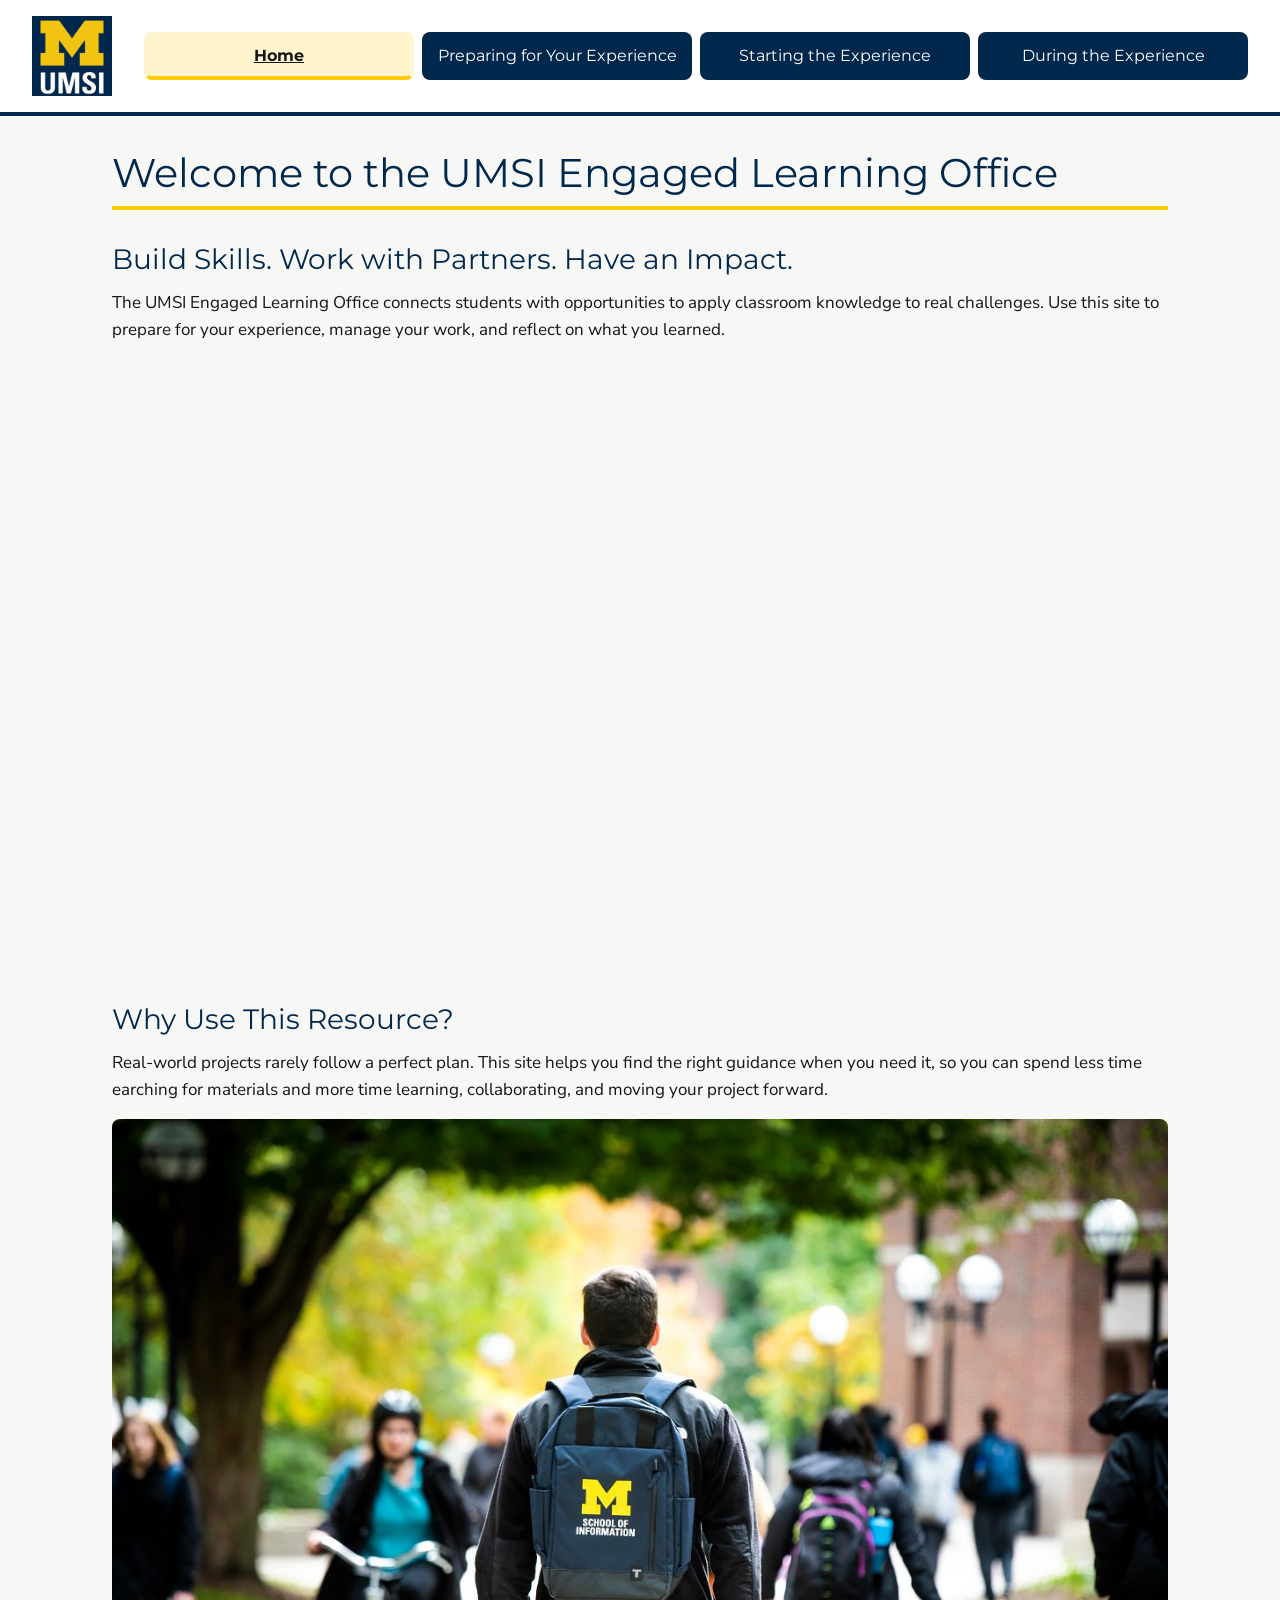
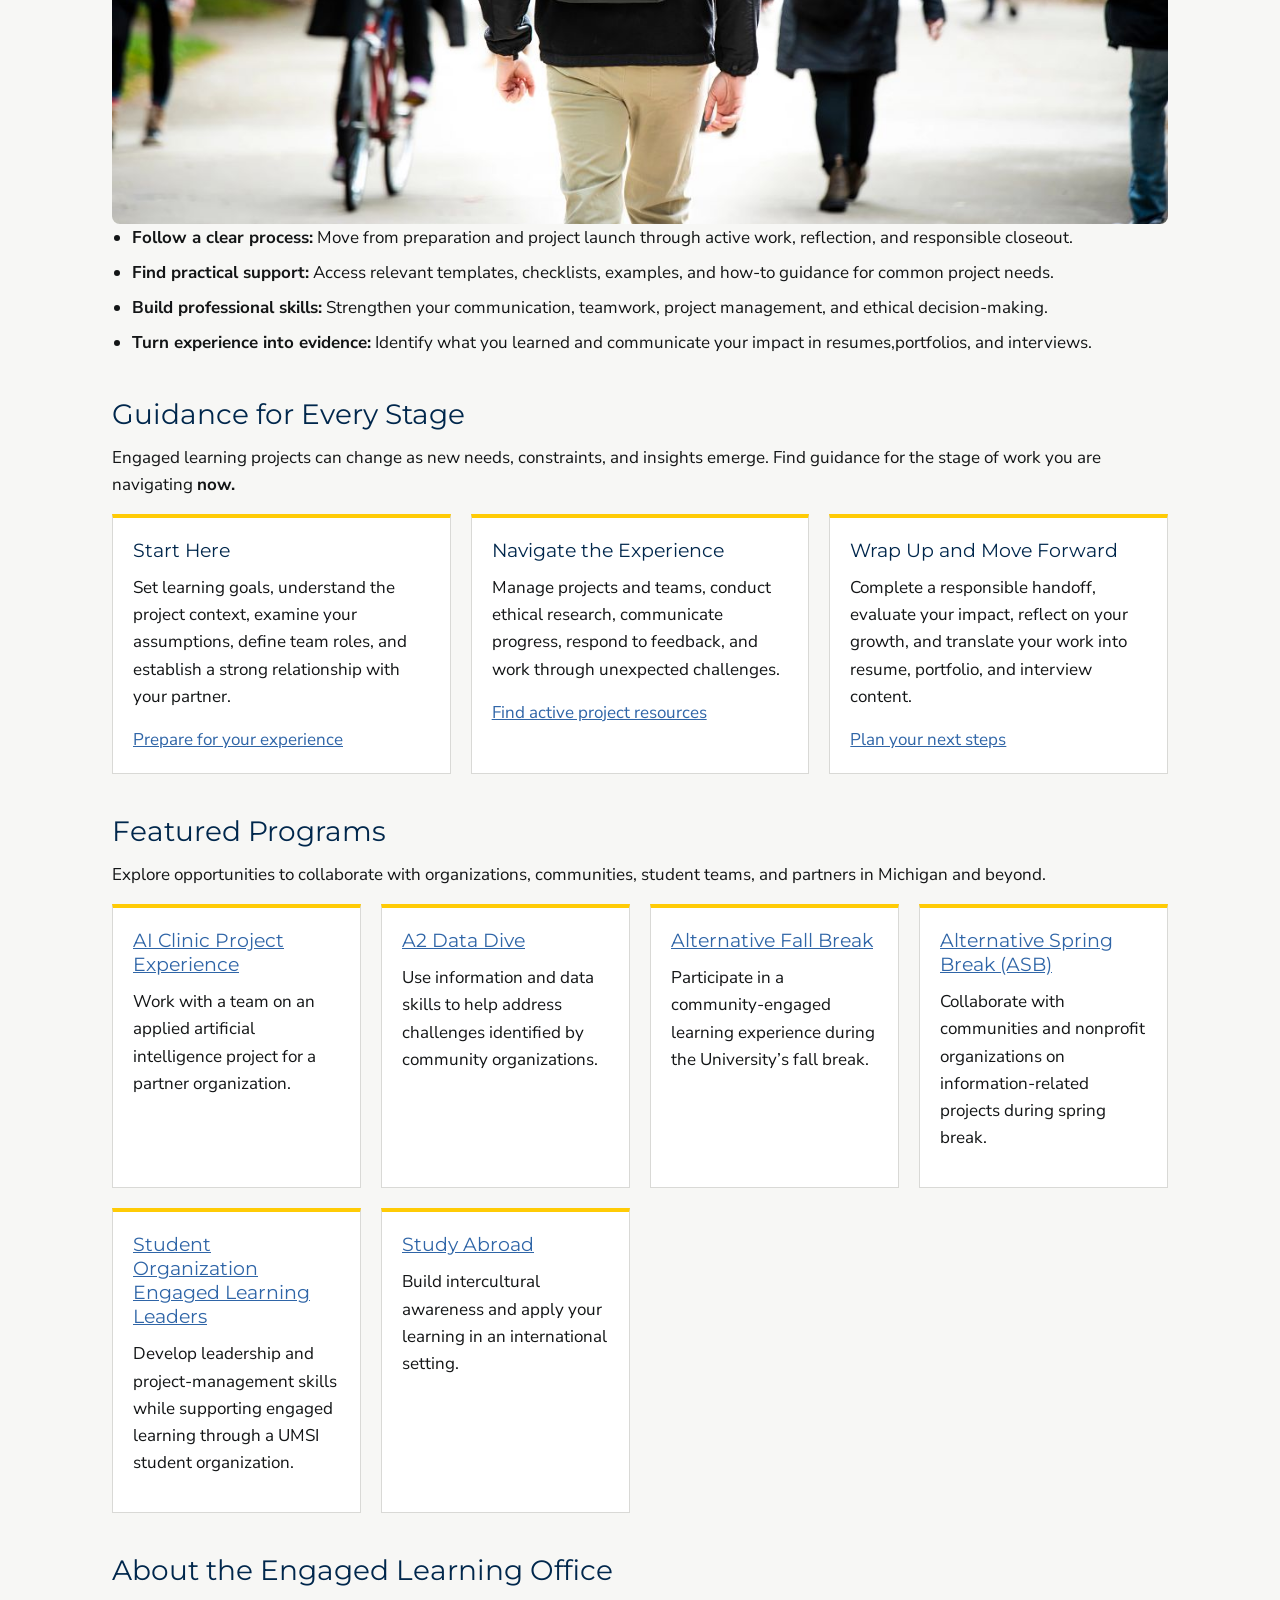
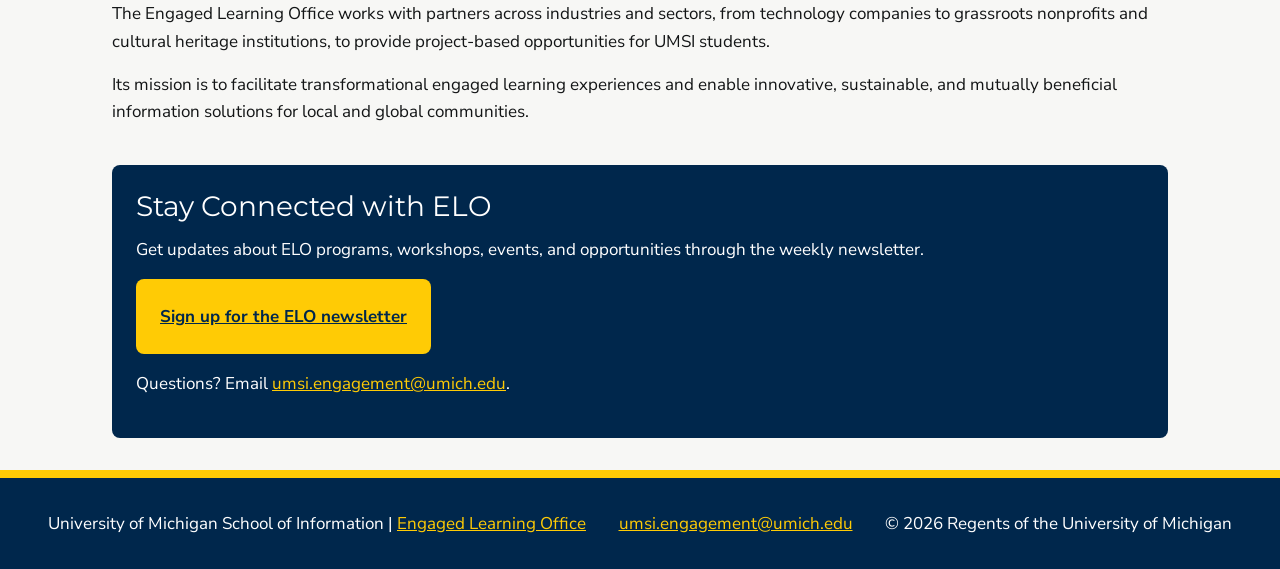
==== commit 2f24ab25: "Add files via upload" ====
--- a/index.html
+++ b/index.html
@@ -10,7 +10,7 @@
 <body>
     <a href="#main" class="skip-link">Skip to Main Content</a>
 
-    <header>
+    <header id="top">
         <!--to help user back home page, i insert the index.html link to the logo-->
         <a href="index.html" class="logo">
             <img src="images/UMSI_signature_vertical_informal_solidblue.jpg" alt="UMSI Logo">
@@ -130,12 +130,19 @@
         UMGPT. (2026). UMGPT ( GPT-5.6 Sol September 7th version) [Large language model]. -->
     </main>
 
+    <!-- Here's the back to top link, appears after scrolling down, returns to the top of the page -->
+    <a href="#top" class="back-to-top"><span aria-hidden="true">&uarr;</span> Back to top</a>
+
     <footer>
         <p>University of Michigan School of Information | <a href="https://www.si.umich.edu/programs/engaged-learning/about-engaged-learning-office">Engaged Learning Office</a></p>
         <address>
             <a href="mailto:umsi.engagement@umich.edu">umsi.engagement@umich.edu</a>
         </address>
-        <p>&copy; 2026 Regents of the University of Michigan</p>
+        <p>&copy; <span id="current-year">2026</span> Regents of the University of Michigan</p>
     </footer>
+
+    <!-- For deliverable#3, updates the footer year automatically, and back to top to find navigation of all contents to be unique -->
+    <script src="js/footer-year.js"></script>
+    <script src="js/back-to-top.js"></script>
 </body>
 </html>
--- a/css/style.css
+++ b/css/style.css
@@ -60,20 +60,17 @@
     top: 0;
 }
 
-/* Header design*/
+/* Revised by feedback Header design: logo on top, menu list below */
 header{
-    display: flex;
-    flex-wrap: wrap;
-    align-items: center;
-    gap: 1rem;
     padding: 1rem;
     background-color: #FFFFFF;
     border-bottom: 0.3rem solid #00274C;
 }
 
-/* Logo Design*/
+/* Revised by feedback Logo Design*/
 .logo{
-    flex: 0 0 auto;
+    display: inline-block;
+    margin-bottom: 0.75rem;
 }
 
 .logo img{
@@ -81,54 +78,38 @@
 }
 
 
-/* Navigation for grid 2x2 layout */
-nav{
-    flex: 1 1 12rem;
-}
-
+/* Revised by feedback Navigation: compact vertical menu list on mobile */
 nav ul{
-    display: flex;
-    flex-wrap: wrap;
-    gap: 0.5rem;
+    display: grid;
+    grid-template-columns: 1fr;
     list-style: none;
-}
-
-nav li{
-    flex: 1 1 40%;
+    border-top: 1px solid #D9D9D6;
 }
 
 nav a{
-    display: flex;
-    background-color: #00274C;
-    height: 100%;
+    display: block;
     min-height: 3rem;
-    padding: 0.5rem;
-    align-items: center;
-    justify-content: center;
-
-    color: #FFFFFF;
+    padding: 0.75rem 0.5rem 0.75rem 1rem;
+    color: #00274C;
     font-family: "Montserrat", Arial, sans-serif;
     font-size: 1rem;
-    line-height: 1.3;
-    text-align: center;
+    line-height: 1.5;
     text-decoration: none;
-    border: 0.25rem solid transparent;
-    border-radius: 0.5rem;
-}   
+    border-bottom: 1px solid #D9D9D6;
+    border-left: 0.25rem solid transparent;
+}
 
 nav a:hover{
-    background-color: #2F65A7;
+    background-color: #F7F7F5;
     text-decoration: underline;
 }
 
-/* Active page for maize background and bold and underline*/
+/* Active page: maize left bar + light maize background + bold + underline */
 nav a[aria-current="page"]{
     background-color: #FFF4CC;
-    border-bottom-color: #FFCB05;
-    color: #131516;
+    border-left-color: #FFCB05;
     font-weight: 700;
     text-decoration: underline;
-    
 }
 
 /* Main for content*/
@@ -152,11 +133,6 @@
     margin-bottom: 2rem;
 }
 
-@media (min-width: 768px) {
-    h1 {
-        font-size: 2.5rem;
-    }
-}
 
 h2{
     font-size: 1.5rem;
@@ -242,7 +218,7 @@
 
 
 /* Table style, should scroll sideways on phones for smaller screen*/
-.table-warpper{
+.table-wrapper{
     overflow-x: auto;
 }
 
@@ -317,4 +293,166 @@
 footer a{
     color: #FFCB05;
     background-color: #00274C;
-}+}
+
+/* Deliverable#3: 404 page */
+.error-code{
+    margin-bottom: 0;
+    font-family: "Montserrat", Arial, sans-serif;
+    font-size: 4rem;
+    font-weight: 700;
+    line-height: 1;
+    color: #00274C;
+}
+
+
+/* Unique for deliverable#3: Back to top link: hidden at the top of the page, shown after scrolling */
+html{
+    scroll-behavior: smooth;
+}
+
+.back-to-top{
+    position: fixed;
+    right: 1rem;
+    bottom: 1rem;
+    z-index: 10;
+    min-height: 3rem;
+    padding: 0.75rem 1rem;
+    background-color: #00274C;
+    color: #FFFFFF;
+    font-family: "Montserrat", Arial, sans-serif;
+    font-weight: 700;
+    text-decoration: none;
+    border: 0.2rem solid #FFCB05;
+    border-radius: 0.5rem;
+    opacity: 0;
+    visibility: hidden;
+    transition: opacity 0.3s, visibility 0.3s;
+}
+
+.back-to-top.show{
+    opacity: 1;
+    visibility: visible;
+}
+
+.back-to-top:hover{
+    background-color: #2F65A7;
+    text-decoration: underline;
+}
+
+.back-to-top:focus-visible{
+    outline-color: #FFCB05;
+}
+
+
+/* For deliverable#3: Tablet and desktop view (768px and wider) */
+@media (min-width: 48rem) {
+
+    /* Header change: logo and navigation side by side in one bar */
+    header{
+        display: flex;
+        align-items: center;
+        gap: 2rem;
+        padding: 1rem 2rem;
+    }
+
+    .logo{
+        margin-bottom: 0;
+    }
+
+    .logo img{
+        width: 5rem;
+    }
+
+    nav{
+        flex: 1;
+    }
+
+    /* Navigation change: the vertical list becomes one row of 4 tabs */
+    nav ul{
+        grid-template-columns: repeat(4, 1fr);
+        gap: 0.5rem;
+        border-top: 0;
+    }
+
+    nav a{
+        display: flex;
+        align-items: center;
+        justify-content: center;
+        padding: 0.5rem;
+        background-color: #00274C;
+        color: #FFFFFF;
+        text-align: center;
+        border: 0.25rem solid transparent;
+        border-radius: 0.5rem;
+    }
+
+    nav a:hover{
+        background-color: #2F65A7;
+    }
+
+    nav a[aria-current="page"]{
+        background-color: #FFF4CC;
+        border-color: transparent;
+        border-bottom-color: #FFCB05;
+        color: #131516;
+    }
+
+    /* Main content change: more breathing room and larger headings */
+    main{
+        padding: 2rem;
+    }
+
+    h1{
+        font-size: 2.5rem;
+    }
+
+    h2{
+        font-size: 1.75rem;
+    }
+
+    /* Large view, Interactive change for deliverable#3: Cards lift slightly when hovered with a mouse */
+    .card-grid article{
+        transition: transform 0.2s, box-shadow 0.2s;
+    }
+
+    .card-grid article:hover{
+        transform: translateY(-0.25rem);
+        box-shadow: 0 0.5rem 1rem rgba(0, 39, 76, 0.15);
+    }
+
+    /* For deliverable#3: Table fits the wider screen, no sideways scrolling */
+    table{
+        width: 100%;
+    }
+
+    /* Footer for deliverable#3: I use 3 columns in one row instead of stacked */
+    footer{
+        display: grid;
+        grid-template-columns: repeat(3, auto);
+        justify-content: space-between;
+        align-items: center;
+        padding: 2rem 3rem;
+    }
+
+    footer p,
+    footer address{
+        margin-bottom: 0;
+    }
+}
+
+
+/* For accessibility: turn off motion for users who prefer reduced motion */
+@media (prefers-reduced-motion: reduce) {
+    html{
+        scroll-behavior: auto;
+    }
+
+    *{
+        transition: none !important;
+    }
+
+    .card-grid article:hover{
+        transform: none;
+    }
+}
